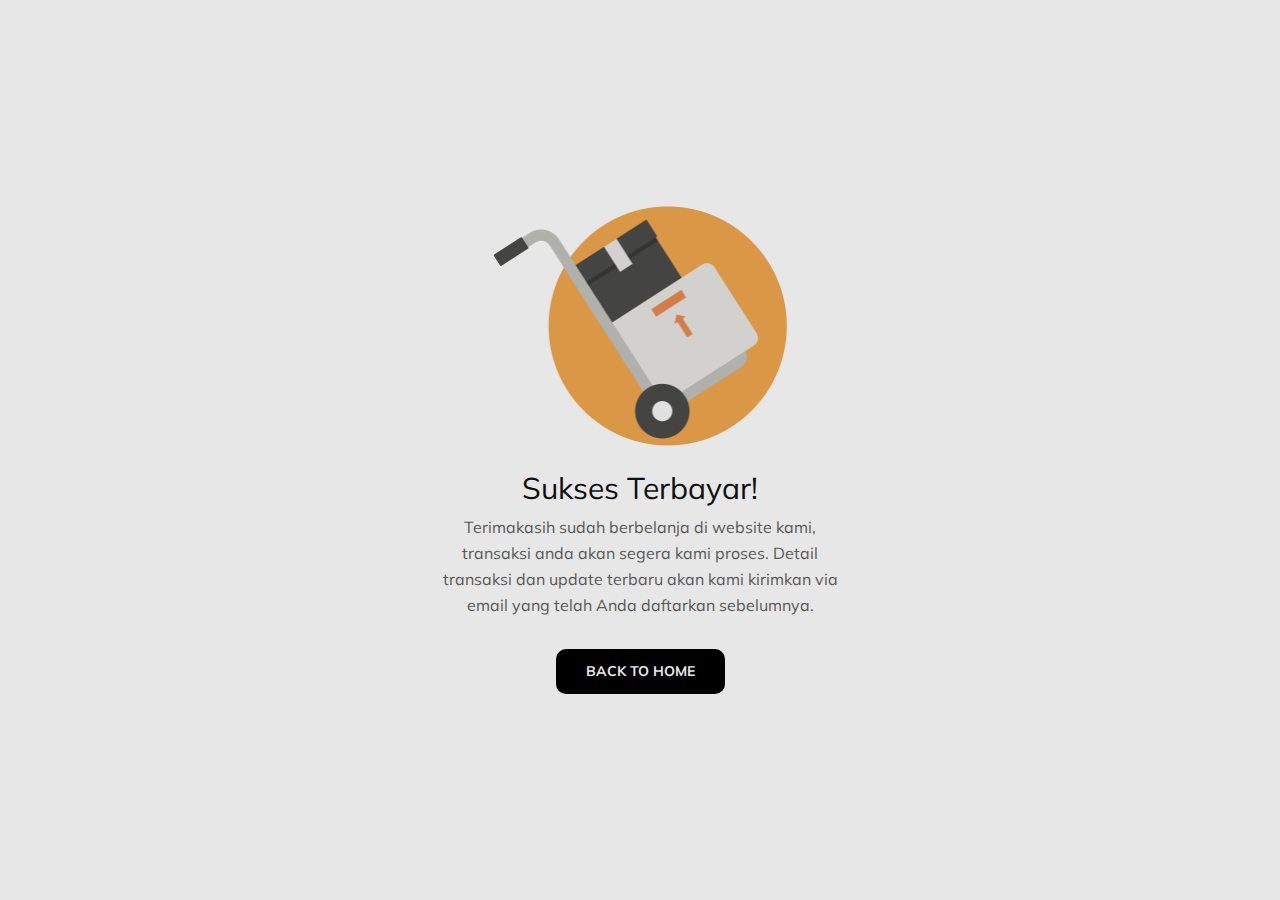
==== success.html @ 557abdfc "first commit" ====
<!DOCTYPE html>
<html lang="zxx">

<head>
    <meta charset="UTF-8" />
    <meta name="description" content="Shayna Template" />
    <meta name="keywords" content="Shayna, unica, creative, html" />
    <meta name="viewport" content="width=device-width, initial-scale=1.0" />
    <meta http-equiv="X-UA-Compatible" content="ie=edge" />
    <title>Shayna | Template</title>

    <!-- Google Font -->
    <link href="https://fonts.googleapis.com/css?family=Muli:300,400,500,600,700,800,900&display=swap" rel="stylesheet" />
    <link href="https://fonts.googleapis.com/icon?family=Material+Icons" rel="stylesheet">

    <!-- Css Styles -->
    <link rel="stylesheet" href="css/bootstrap.min.css" type="text/css" />
    <link rel="stylesheet" href="css/font-awesome.min.css" type="text/css" />
    <link rel="stylesheet" href="css/themify-icons.css" type="text/css" />
    <link rel="stylesheet" href="css/elegant-icons.css" type="text/css" />
    <link rel="stylesheet" href="css/owl.carousel.min.css" type="text/css" />
    <link rel="stylesheet" href="css/nice-select.css" type="text/css" />
    <link rel="stylesheet" href="css/jquery-ui.min.css" type="text/css" />
    <link rel="stylesheet" href="css/slicknav.min.css" type="text/css" />
    <link rel="stylesheet" href="css/style.css" type="text/css" />
</head>

<body>
    <!-- Page Preloder -->
    <div id="preloder">
        <div class="loader"></div>
    </div>

    <div class="d-flex success-checkout align-items-center justify-content-center">
        <div class="col col-lg-4 text-center">
            <img src="img/success-buy.png" alt="" width="294">
            <h3 class="mt-4">
                Sukses Terbayar!
            </h3>
            <p class="mt-2">
                Terimakasih sudah berbelanja di website kami, transaksi anda akan segera kami proses. Detail transaksi dan update terbaru akan kami kirimkan via email yang telah Anda daftarkan sebelumnya.
            </p>
            <a href="index.html" class="primary-btn pd-cart mt-3" style="border-radius: 10px;">Back to Home</a>
        </div>
    </div>

    <!-- Js Plugins -->
    <script src="js/jquery-3.3.1.min.js"></script>
    <script src="js/bootstrap.min.js"></script>
    <script src="js/main.js"></script>
</body>

</html>
---- css/themify-icons.css ----
@font-face {
	font-family: 'themify';
	src:url('../fonts/themify.eot?-fvbane');
	src:url('../fonts/themify.eot?#iefix-fvbane') format('embedded-opentype'),
		url('../fonts/themify.woff?-fvbane') format('woff'),
		url('../fonts/themify.ttf?-fvbane') format('truetype'),
		url('../fonts/themify.svg?-fvbane#themify') format('svg');
	font-weight: normal;
	font-style: normal;
}

[class^="ti-"], [class*=" ti-"] {
	font-family: 'themify';
	speak: none;
	font-style: normal;
	font-weight: normal;
	font-variant: normal;
	text-transform: none;
	line-height: 1;

	/* Better Font Rendering =========== */
	-webkit-font-smoothing: antialiased;
	-moz-osx-font-smoothing: grayscale;
}

.ti-wand:before {
	content: "\e600";
}
.ti-volume:before {
	content: "\e601";
}
.ti-user:before {
	content: "\e602";
}
.ti-unlock:before {
	content: "\e603";
}
.ti-unlink:before {
	content: "\e604";
}
.ti-trash:before {
	content: "\e605";
}
.ti-thought:before {
	content: "\e606";
}
.ti-target:before {
	content: "\e607";
}
.ti-tag:before {
	content: "\e608";
}
.ti-tablet:before {
	content: "\e609";
}
.ti-star:before {
	content: "\e60a";
}
.ti-spray:before {
	content: "\e60b";
}
.ti-signal:before {
	content: "\e60c";
}
.ti-shopping-cart:before {
	content: "\e60d";
}
.ti-shopping-cart-full:before {
	content: "\e60e";
}
.ti-settings:before {
	content: "\e60f";
}
.ti-search:before {
	content: "\e610";
}
.ti-zoom-in:before {
	content: "\e611";
}
.ti-zoom-out:before {
	content: "\e612";
}
.ti-cut:before {
	content: "\e613";
}
.ti-ruler:before {
	content: "\e614";
}
.ti-ruler-pencil:before {
	content: "\e615";
}
.ti-ruler-alt:before {
	content: "\e616";
}
.ti-bookmark:before {
	content: "\e617";
}
.ti-bookmark-alt:before {
	content: "\e618";
}
.ti-reload:before {
	content: "\e619";
}
.ti-plus:before {
	content: "\e61a";
}
.ti-pin:before {
	content: "\e61b";
}
.ti-pencil:before {
	content: "\e61c";
}
.ti-pencil-alt:before {
	content: "\e61d";
}
.ti-paint-roller:before {
	content: "\e61e";
}
.ti-paint-bucket:before {
	content: "\e61f";
}
.ti-na:before {
	content: "\e620";
}
.ti-mobile:before {
	content: "\e621";
}
.ti-minus:before {
	content: "\e622";
}
.ti-medall:before {
	content: "\e623";
}
.ti-medall-alt:before {
	content: "\e624";
}
.ti-marker:before {
	content: "\e625";
}
.ti-marker-alt:before {
	content: "\e626";
}
.ti-arrow-up:before {
	content: "\e627";
}
.ti-arrow-right:before {
	content: "\e628";
}
.ti-arrow-left:before {
	content: "\e629";
}
.ti-arrow-down:before {
	content: "\e62a";
}
.ti-lock:before {
	content: "\e62b";
}
.ti-location-arrow:before {
	content: "\e62c";
}
.ti-link:before {
	content: "\e62d";
}
.ti-layout:before {
	content: "\e62e";
}
.ti-layers:before {
	content: "\e62f";
}
.ti-layers-alt:before {
	content: "\e630";
}
.ti-key:before {
	content: "\e631";
}
.ti-import:before {
	content: "\e632";
}
.ti-image:before {
	content: "\e633";
}
.ti-heart:before {
	content: "\e634";
}
.ti-heart-broken:before {
	content: "\e635";
}
.ti-hand-stop:before {
	content: "\e636";
}
.ti-hand-open:before {
	content: "\e637";
}
.ti-hand-drag:before {
	content: "\e638";
}
.ti-folder:before {
	content: "\e639";
}
.ti-flag:before {
	content: "\e63a";
}
.ti-flag-alt:before {
	content: "\e63b";
}
.ti-flag-alt-2:before {
	content: "\e63c";
}
.ti-eye:before {
	content: "\e63d";
}
.ti-export:before {
	content: "\e63e";
}
.ti-exchange-vertical:before {
	content: "\e63f";
}
.ti-desktop:before {
	content: "\e640";
}
.ti-cup:before {
	content: "\e641";
}
.ti-crown:before {
	content: "\e642";
}
.ti-comments:before {
	content: "\e643";
}
.ti-comment:before {
	content: "\e644";
}
.ti-comment-alt:before {
	content: "\e645";
}
.ti-close:before {
	content: "\e646";
}
.ti-clip:before {
	content: "\e647";
}
.ti-angle-up:before {
	content: "\e648";
}
.ti-angle-right:before {
	content: "\e649";
}
.ti-angle-left:before {
	content: "\e64a";
}
.ti-angle-down:before {
	content: "\e64b";
}
.ti-check:before {
	content: "\e64c";
}
.ti-check-box:before {
	content: "\e64d";
}
.ti-camera:before {
	content: "\e64e";
}
.ti-announcement:before {
	content: "\e64f";
}
.ti-brush:before {
	content: "\e650";
}
.ti-briefcase:before {
	content: "\e651";
}
.ti-bolt:before {
	content: "\e652";
}
.ti-bolt-alt:before {
	content: "\e653";
}
.ti-blackboard:before {
	content: "\e654";
}
.ti-bag:before {
	content: "\e655";
}
.ti-move:before {
	content: "\e656";
}
.ti-arrows-vertical:before {
	content: "\e657";
}
.ti-arrows-horizontal:before {
	content: "\e658";
}
.ti-fullscreen:before {
	content: "\e659";
}
.ti-arrow-top-right:before {
	content: "\e65a";
}
.ti-arrow-top-left:before {
	content: "\e65b";
}
.ti-arrow-circle-up:before {
	content: "\e65c";
}
.ti-arrow-circle-right:before {
	content: "\e65d";
}
.ti-arrow-circle-left:before {
	content: "\e65e";
}
.ti-arrow-circle-down:before {
	content: "\e65f";
}
.ti-angle-double-up:before {
	content: "\e660";
}
.ti-angle-double-right:before {
	content: "\e661";
}
.ti-angle-double-left:before {
	content: "\e662";
}
.ti-angle-double-down:before {
	content: "\e663";
}
.ti-zip:before {
	content: "\e664";
}
.ti-world:before {
	content: "\e665";
}
.ti-wheelchair:before {
	content: "\e666";
}
.ti-view-list:before {
	content: "\e667";
}
.ti-view-list-alt:before {
	content: "\e668";
}
.ti-view-grid:before {
	content: "\e669";
}
.ti-uppercase:before {
	content: "\e66a";
}
.ti-upload:before {
	content: "\e66b";
}
.ti-underline:before {
	content: "\e66c";
}
.ti-truck:before {
	content: "\e66d";
}
.ti-timer:before {
	content: "\e66e";
}
.ti-ticket:before {
	content: "\e66f";
}
.ti-thumb-up:before {
	content: "\e670";
}
.ti-thumb-down:before {
	content: "\e671";
}
.ti-text:before {
	content: "\e672";
}
.ti-stats-up:before {
	content: "\e673";
}
.ti-stats-down:before {
	content: "\e674";
}
.ti-split-v:before {
	content: "\e675";
}
.ti-split-h:before {
	content: "\e676";
}
.ti-smallcap:before {
	content: "\e677";
}
.ti-shine:before {
	content: "\e678";
}
.ti-shift-right:before {
	content: "\e679";
}
.ti-shift-left:before {
	content: "\e67a";
}
.ti-shield:before {
	content: "\e67b";
}
.ti-notepad:before {
	content: "\e67c";
}
.ti-server:before {
	content: "\e67d";
}
.ti-quote-right:before {
	content: "\e67e";
}
.ti-quote-left:before {
	content: "\e67f";
}
.ti-pulse:before {
	content: "\e680";
}
.ti-printer:before {
	content: "\e681";
}
.ti-power-off:before {
	content: "\e682";
}
.ti-plug:before {
	content: "\e683";
}
.ti-pie-chart:before {
	content: "\e684";
}
.ti-paragraph:before {
	content: "\e685";
}
.ti-panel:before {
	content: "\e686";
}
.ti-package:before {
	content: "\e687";
}
.ti-music:before {
	content: "\e688";
}
.ti-music-alt:before {
	content: "\e689";
}
.ti-mouse:before {
	content: "\e68a";
}
.ti-mouse-alt:before {
	content: "\e68b";
}
.ti-money:before {
	content: "\e68c";
}
.ti-microphone:before {
	content: "\e68d";
}
.ti-menu:before {
	content: "\e68e";
}
.ti-menu-alt:before {
	content: "\e68f";
}
.ti-map:before {
	content: "\e690";
}
.ti-map-alt:before {
	content: "\e691";
}
.ti-loop:before {
	content: "\e692";
}
.ti-location-pin:before {
	content: "\e693";
}
.ti-list:before {
	content: "\e694";
}
.ti-light-bulb:before {
	content: "\e695";
}
.ti-Italic:before {
	content: "\e696";
}
.ti-info:before {
	content: "\e697";
}
.ti-infinite:before {
	content: "\e698";
}
.ti-id-badge:before {
	content: "\e699";
}
.ti-hummer:before {
	content: "\e69a";
}
.ti-home:before {
	content: "\e69b";
}
.ti-help:before {
	content: "\e69c";
}
.ti-headphone:before {
	content: "\e69d";
}
.ti-harddrives:before {
	content: "\e69e";
}
.ti-harddrive:before {
	content: "\e69f";
}
.ti-gift:before {
	content: "\e6a0";
}
.ti-game:before {
	content: "\e6a1";
}
.ti-filter:before {
	content: "\e6a2";
}
.ti-files:before {
	content: "\e6a3";
}
.ti-file:before {
	content: "\e6a4";
}
.ti-eraser:before {
	content: "\e6a5";
}
.ti-envelope:before {
	content: "\e6a6";
}
.ti-download:before {
	content: "\e6a7";
}
.ti-direction:before {
	content: "\e6a8";
}
.ti-direction-alt:before {
	content: "\e6a9";
}
.ti-dashboard:before {
	content: "\e6aa";
}
.ti-control-stop:before {
	content: "\e6ab";
}
.ti-control-shuffle:before {
	content: "\e6ac";
}
.ti-control-play:before {
	content: "\e6ad";
}
.ti-control-pause:before {
	content: "\e6ae";
}
.ti-control-forward:before {
	content: "\e6af";
}
.ti-control-backward:before {
	content: "\e6b0";
}
.ti-cloud:before {
	content: "\e6b1";
}
.ti-cloud-up:before {
	content: "\e6b2";
}
.ti-cloud-down:before {
	content: "\e6b3";
}
.ti-clipboard:before {
	content: "\e6b4";
}
.ti-car:before {
	content: "\e6b5";
}
.ti-calendar:before {
	content: "\e6b6";
}
.ti-book:before {
	content: "\e6b7";
}
.ti-bell:before {
	content: "\e6b8";
}
.ti-basketball:before {
	content: "\e6b9";
}
.ti-bar-chart:before {
	content: "\e6ba";
}
.ti-bar-chart-alt:before {
	content: "\e6bb";
}
.ti-back-right:before {
	content: "\e6bc";
}
.ti-back-left:before {
	content: "\e6bd";
}
.ti-arrows-corner:before {
	content: "\e6be";
}
.ti-archive:before {
	content: "\e6bf";
}
.ti-anchor:before {
	content: "\e6c0";
}
.ti-align-right:before {
	content: "\e6c1";
}
.ti-align-left:before {
	content: "\e6c2";
}
.ti-align-justify:before {
	content: "\e6c3";
}
.ti-align-center:before {
	content: "\e6c4";
}
.ti-alert:before {
	content: "\e6c5";
}
.ti-alarm-clock:before {
	content: "\e6c6";
}
.ti-agenda:before {
	content: "\e6c7";
}
.ti-write:before {
	content: "\e6c8";
}
.ti-window:before {
	content: "\e6c9";
}
.ti-widgetized:before {
	content: "\e6ca";
}
.ti-widget:before {
	content: "\e6cb";
}
.ti-widget-alt:before {
	content: "\e6cc";
}
.ti-wallet:before {
	content: "\e6cd";
}
.ti-video-clapper:before {
	content: "\e6ce";
}
.ti-video-camera:before {
	content: "\e6cf";
}
.ti-vector:before {
	content: "\e6d0";
}
.ti-themify-logo:before {
	content: "\e6d1";
}
.ti-themify-favicon:before {
	content: "\e6d2";
}
.ti-themify-favicon-alt:before {
	content: "\e6d3";
}
.ti-support:before {
	content: "\e6d4";
}
.ti-stamp:before {
	content: "\e6d5";
}
.ti-split-v-alt:before {
	content: "\e6d6";
}
.ti-slice:before {
	content: "\e6d7";
}
.ti-shortcode:before {
	content: "\e6d8";
}
.ti-shift-right-alt:before {
	content: "\e6d9";
}
.ti-shift-left-alt:before {
	content: "\e6da";
}
.ti-ruler-alt-2:before {
	content: "\e6db";
}
.ti-receipt:before {
	content: "\e6dc";
}
.ti-pin2:before {
	content: "\e6dd";
}
.ti-pin-alt:before {
	content: "\e6de";
}
.ti-pencil-alt2:before {
	content: "\e6df";
}
.ti-palette:before {
	content: "\e6e0";
}
.ti-more:before {
	content: "\e6e1";
}
.ti-more-alt:before {
	content: "\e6e2";
}
.ti-microphone-alt:before {
	content: "\e6e3";
}
.ti-magnet:before {
	content: "\e6e4";
}
.ti-line-double:before {
	content: "\e6e5";
}
.ti-line-dotted:before {
	content: "\e6e6";
}
.ti-line-dashed:before {
	content: "\e6e7";
}
.ti-layout-width-full:before {
	content: "\e6e8";
}
.ti-layout-width-default:before {
	content: "\e6e9";
}
.ti-layout-width-default-alt:before {
	content: "\e6ea";
}
.ti-layout-tab:before {
	content: "\e6eb";
}
.ti-layout-tab-window:before {
	content: "\e6ec";
}
.ti-layout-tab-v:before {
	content: "\e6ed";
}
.ti-layout-tab-min:before {
	content: "\e6ee";
}
.ti-layout-slider:before {
	content: "\e6ef";
}
.ti-layout-slider-alt:before {
	content: "\e6f0";
}
.ti-layout-sidebar-right:before {
	content: "\e6f1";
}
.ti-layout-sidebar-none:before {
	content: "\e6f2";
}
.ti-layout-sidebar-left:before {
	content: "\e6f3";
}
.ti-layout-placeholder:before {
	content: "\e6f4";
}
.ti-layout-menu:before {
	content: "\e6f5";
}
.ti-layout-menu-v:before {
	content: "\e6f6";
}
.ti-layout-menu-separated:before {
	content: "\e6f7";
}
.ti-layout-menu-full:before {
	content: "\e6f8";
}
.ti-layout-media-right-alt:before {
	content: "\e6f9";
}
.ti-layout-media-right:before {
	content: "\e6fa";
}
.ti-layout-media-overlay:before {
	content: "\e6fb";
}
.ti-layout-media-overlay-alt:before {
	content: "\e6fc";
}
.ti-layout-media-overlay-alt-2:before {
	content: "\e6fd";
}
.ti-layout-media-left-alt:before {
	content: "\e6fe";
}
.ti-layout-media-left:before {
	content: "\e6ff";
}
.ti-layout-media-center-alt:before {
	content: "\e700";
}
.ti-layout-media-center:before {
	content: "\e701";
}
.ti-layout-list-thumb:before {
	content: "\e702";
}
.ti-layout-list-thumb-alt:before {
	content: "\e703";
}
.ti-layout-list-post:before {
	content: "\e704";
}
.ti-layout-list-large-image:before {
	content: "\e705";
}
.ti-layout-line-solid:before {
	content: "\e706";
}
.ti-layout-grid4:before {
	content: "\e707";
}
.ti-layout-grid3:before {
	content: "\e708";
}
.ti-layout-grid2:before {
	content: "\e709";
}
.ti-layout-grid2-thumb:before {
	content: "\e70a";
}
.ti-layout-cta-right:before {
	content: "\e70b";
}
.ti-layout-cta-left:before {
	content: "\e70c";
}
.ti-layout-cta-center:before {
	content: "\e70d";
}
.ti-layout-cta-btn-right:before {
	content: "\e70e";
}
.ti-layout-cta-btn-left:before {
	content: "\e70f";
}
.ti-layout-column4:before {
	content: "\e710";
}
.ti-layout-column3:before {
	content: "\e711";
}
.ti-layout-column2:before {
	content: "\e712";
}
.ti-layout-accordion-separated:before {
	content: "\e713";
}
.ti-layout-accordion-merged:before {
	content: "\e714";
}
.ti-layout-accordion-list:before {
	content: "\e715";
}
.ti-ink-pen:before {
	content: "\e716";
}
.ti-info-alt:before {
	content: "\e717";
}
.ti-help-alt:before {
	content: "\e718";
}
.ti-headphone-alt:before {
	content: "\e719";
}
.ti-hand-point-up:before {
	content: "\e71a";
}
.ti-hand-point-right:before {
	content: "\e71b";
}
.ti-hand-point-left:before {
	content: "\e71c";
}
.ti-hand-point-down:before {
	content: "\e71d";
}
.ti-gallery:before {
	content: "\e71e";
}
.ti-face-smile:before {
	content: "\e71f";
}
.ti-face-sad:before {
	content: "\e720";
}
.ti-credit-card:before {
	content: "\e721";
}
.ti-control-skip-forward:before {
	content: "\e722";
}
.ti-control-skip-backward:before {
	content: "\e723";
}
.ti-control-record:before {
	content: "\e724";
}
.ti-control-eject:before {
	content: "\e725";
}
.ti-comments-smiley:before {
	content: "\e726";
}
.ti-brush-alt:before {
	content: "\e727";
}
.ti-youtube:before {
	content: "\e728";
}
.ti-vimeo:before {
	content: "\e729";
}
.ti-twitter:before {
	content: "\e72a";
}
.ti-time:before {
	content: "\e72b";
}
.ti-tumblr:before {
	content: "\e72c";
}
.ti-skype:before {
	content: "\e72d";
}
.ti-share:before {
	content: "\e72e";
}
.ti-share-alt:before {
	content: "\e72f";
}
.ti-rocket:before {
	content: "\e730";
}
.ti-pinterest:before {
	content: "\e731";
}
.ti-new-window:before {
	content: "\e732";
}
.ti-microsoft:before {
	content: "\e733";
}
.ti-list-ol:before {
	content: "\e734";
}
.ti-linkedin:before {
	content: "\e735";
}
.ti-layout-sidebar-2:before {
	content: "\e736";
}
.ti-layout-grid4-alt:before {
	content: "\e737";
}
.ti-layout-grid3-alt:before {
	content: "\e738";
}
.ti-layout-grid2-alt:before {
	content: "\e739";
}
.ti-layout-column4-alt:before {
	content: "\e73a";
}
.ti-layout-column3-alt:before {
	content: "\e73b";
}
.ti-layout-column2-alt:before {
	content: "\e73c";
}
.ti-instagram:before {
	content: "\e73d";
}
.ti-google:before {
	content: "\e73e";
}
.ti-github:before {
	content: "\e73f";
}
.ti-flickr:before {
	content: "\e740";
}
.ti-facebook:before {
	content: "\e741";
}
.ti-dropbox:before {
	content: "\e742";
}
.ti-dribbble:before {
	content: "\e743";
}
.ti-apple:before {
	content: "\e744";
}
.ti-android:before {
	content: "\e745";
}
.ti-save:before {
	content: "\e746";
}
.ti-save-alt:before {
	content: "\e747";
}
.ti-yahoo:before {
	content: "\e748";
}
.ti-wordpress:before {
	content: "\e749";
}
.ti-vimeo-alt:before {
	content: "\e74a";
}
.ti-twitter-alt:before {
	content: "\e74b";
}
.ti-tumblr-alt:before {
	content: "\e74c";
}
.ti-trello:before {
	content: "\e74d";
}
.ti-stack-overflow:before {
	content: "\e74e";
}
.ti-soundcloud:before {
	content: "\e74f";
}
.ti-sharethis:before {
	content: "\e750";
}
.ti-sharethis-alt:before {
	content: "\e751";
}
.ti-reddit:before {
	content: "\e752";
}
.ti-pinterest-alt:before {
	content: "\e753";
}
.ti-microsoft-alt:before {
	content: "\e754";
}
.ti-linux:before {
	content: "\e755";
}
.ti-jsfiddle:before {
	content: "\e756";
}
.ti-joomla:before {
	content: "\e757";
}
.ti-html5:before {
	content: "\e758";
}
.ti-flickr-alt:before {
	content: "\e759";
}
.ti-email:before {
	content: "\e75a";
}
.ti-drupal:before {
	content: "\e75b";
}
.ti-dropbox-alt:before {
	content: "\e75c";
}
.ti-css3:before {
	content: "\e75d";
}
.ti-rss:before {
	content: "\e75e";
}
.ti-rss-alt:before {
	content: "\e75f";
}
---- css/elegant-icons.css ----
@font-face {
	font-family: 'ElegantIcons';
	src:url('../fonts/ElegantIcons.eot');
	src:url('../fonts/ElegantIcons.eot?#iefix') format('embedded-opentype'),
		url('../fonts/ElegantIcons.woff') format('woff'),
		url('../fonts/ElegantIcons.ttf') format('truetype'),
		url('../fonts/ElegantIcons.svg#ElegantIcons') format('svg');
	font-weight: normal;
	font-style: normal;
}

/* Use the following CSS code if you want to use data attributes for inserting your icons */
[data-icon]:before {
	font-family: 'ElegantIcons';
	content: attr(data-icon);
	speak: none;
	font-weight: normal;
	font-variant: normal;
	text-transform: none;
	line-height: 1;
	-webkit-font-smoothing: antialiased;
	-moz-osx-font-smoothing: grayscale;
}

/* Use the following CSS code if you want to have a class per icon */
/*
Instead of a list of all class selectors,
you can use the generic selector below, but it's slower:
[class*="your-class-prefix"] {
*/
.arrow_up, .arrow_down, .arrow_left, .arrow_right, .arrow_left-up, .arrow_right-up, .arrow_right-down, .arrow_left-down, .arrow-up-down, .arrow_up-down_alt, .arrow_left-right_alt, .arrow_left-right, .arrow_expand_alt2, .arrow_expand_alt, .arrow_condense, .arrow_expand, .arrow_move, .arrow_carrot-up, .arrow_carrot-down, .arrow_carrot-left, .arrow_carrot-right, .arrow_carrot-2up, .arrow_carrot-2down, .arrow_carrot-2left, .arrow_carrot-2right, .arrow_carrot-up_alt2, .arrow_carrot-down_alt2, .arrow_carrot-left_alt2, .arrow_carrot-right_alt2, .arrow_carrot-2up_alt2, .arrow_carrot-2down_alt2, .arrow_carrot-2left_alt2, .arrow_carrot-2right_alt2, .arrow_triangle-up, .arrow_triangle-down, .arrow_triangle-left, .arrow_triangle-right, .arrow_triangle-up_alt2, .arrow_triangle-down_alt2, .arrow_triangle-left_alt2, .arrow_triangle-right_alt2, .arrow_back, .icon_minus-06, .icon_plus, .icon_close, .icon_check, .icon_minus_alt2, .icon_plus_alt2, .icon_close_alt2, .icon_check_alt2, .icon_zoom-out_alt, .icon_zoom-in_alt, .icon_search, .icon_box-empty, .icon_box-selected, .icon_minus-box, .icon_plus-box, .icon_box-checked, .icon_circle-empty, .icon_circle-slelected, .icon_stop_alt2, .icon_stop, .icon_pause_alt2, .icon_pause, .icon_menu, .icon_menu-square_alt2, .icon_menu-circle_alt2, .icon_ul, .icon_ol, .icon_adjust-horiz, .icon_adjust-vert, .icon_document_alt, .icon_documents_alt, .icon_pencil, .icon_pencil-edit_alt, .icon_pencil-edit, .icon_folder-alt, .icon_folder-open_alt, .icon_folder-add_alt, .icon_info_alt, .icon_error-oct_alt, .icon_error-circle_alt, .icon_error-triangle_alt, .icon_question_alt2, .icon_question, .icon_comment_alt, .icon_chat_alt, .icon_vol-mute_alt, .icon_volume-low_alt, .icon_volume-high_alt, .icon_quotations, .icon_quotations_alt2, .icon_clock_alt, .icon_lock_alt, .icon_lock-open_alt, .icon_key_alt, .icon_cloud_alt, .icon_cloud-upload_alt, .icon_cloud-download_alt, .icon_image, .icon_images, .icon_lightbulb_alt, .icon_gift_alt, .icon_house_alt, .icon_genius, .icon_mobile, .icon_tablet, .icon_laptop, .icon_desktop, .icon_camera_alt, .icon_mail_alt, .icon_cone_alt, .icon_ribbon_alt, .icon_bag_alt, .icon_creditcard, .icon_cart_alt, .icon_paperclip, .icon_tag_alt, .icon_tags_alt, .icon_trash_alt, .icon_cursor_alt, .icon_mic_alt, .icon_compass_alt, .icon_pin_alt, .icon_pushpin_alt, .icon_map_alt, .icon_drawer_alt, .icon_toolbox_alt, .icon_book_alt, .icon_calendar, .icon_film, .icon_table, .icon_contacts_alt, .icon_headphones, .icon_lifesaver, .icon_piechart, .icon_refresh, .icon_link_alt, .icon_link, .icon_loading, .icon_blocked, .icon_archive_alt, .icon_heart_alt, .icon_star_alt, .icon_star-half_alt, .icon_star, .icon_star-half, .icon_tools, .icon_tool, .icon_cog, .icon_cogs, .arrow_up_alt, .arrow_down_alt, .arrow_left_alt, .arrow_right_alt, .arrow_left-up_alt, .arrow_right-up_alt, .arrow_right-down_alt, .arrow_left-down_alt, .arrow_condense_alt, .arrow_expand_alt3, .arrow_carrot_up_alt, .arrow_carrot-down_alt, .arrow_carrot-left_alt, .arrow_carrot-right_alt, .arrow_carrot-2up_alt, .arrow_carrot-2dwnn_alt, .arrow_carrot-2left_alt, .arrow_carrot-2right_alt, .arrow_triangle-up_alt, .arrow_triangle-down_alt, .arrow_triangle-left_alt, .arrow_triangle-right_alt, .icon_minus_alt, .icon_plus_alt, .icon_close_alt, .icon_check_alt, .icon_zoom-out, .icon_zoom-in, .icon_stop_alt, .icon_menu-square_alt, .icon_menu-circle_alt, .icon_document, .icon_documents, .icon_pencil_alt, .icon_folder, .icon_folder-open, .icon_folder-add, .icon_folder_upload, .icon_folder_download, .icon_info, .icon_error-circle, .icon_error-oct, .icon_error-triangle, .icon_question_alt, .icon_comment, .icon_chat, .icon_vol-mute, .icon_volume-low, .icon_volume-high, .icon_quotations_alt, .icon_clock, .icon_lock, .icon_lock-open, .icon_key, .icon_cloud, .icon_cloud-upload, .icon_cloud-download, .icon_lightbulb, .icon_gift, .icon_house, .icon_camera, .icon_mail, .icon_cone, .icon_ribbon, .icon_bag, .icon_cart, .icon_tag, .icon_tags, .icon_trash, .icon_cursor, .icon_mic, .icon_compass, .icon_pin, .icon_pushpin, .icon_map, .icon_drawer, .icon_toolbox, .icon_book, .icon_contacts, .icon_archive, .icon_heart, .icon_profile, .icon_group, .icon_grid-2x2, .icon_grid-3x3, .icon_music, .icon_pause_alt, .icon_phone, .icon_upload, .icon_download, .social_facebook, .social_twitter, .social_pinterest, .social_googleplus, .social_tumblr, .social_tumbleupon, .social_wordpress, .social_instagram, .social_dribbble, .social_vimeo, .social_linkedin, .social_rss, .social_deviantart, .social_share, .social_myspace, .social_skype, .social_youtube, .social_picassa, .social_googledrive, .social_flickr, .social_blogger, .social_spotify, .social_delicious, .social_facebook_circle, .social_twitter_circle, .social_pinterest_circle, .social_googleplus_circle, .social_tumblr_circle, .social_stumbleupon_circle, .social_wordpress_circle, .social_instagram_circle, .social_dribbble_circle, .social_vimeo_circle, .social_linkedin_circle, .social_rss_circle, .social_deviantart_circle, .social_share_circle, .social_myspace_circle, .social_skype_circle, .social_youtube_circle, .social_picassa_circle, .social_googledrive_alt2, .social_flickr_circle, .social_blogger_circle, .social_spotify_circle, .social_delicious_circle, .social_facebook_square, .social_twitter_square, .social_pinterest_square, .social_googleplus_square, .social_tumblr_square, .social_stumbleupon_square, .social_wordpress_square, .social_instagram_square, .social_dribbble_square, .social_vimeo_square, .social_linkedin_square, .social_rss_square, .social_deviantart_square, .social_share_square, .social_myspace_square, .social_skype_square, .social_youtube_square, .social_picassa_square, .social_googledrive_square, .social_flickr_square, .social_blogger_square, .social_spotify_square, .social_delicious_square, .icon_printer, .icon_calulator, .icon_building, .icon_floppy, .icon_drive, .icon_search-2, .icon_id, .icon_id-2, .icon_puzzle, .icon_like, .icon_dislike, .icon_mug, .icon_currency, .icon_wallet, .icon_pens, .icon_easel, .icon_flowchart, .icon_datareport, .icon_briefcase, .icon_shield, .icon_percent, .icon_globe, .icon_globe-2, .icon_target, .icon_hourglass, .icon_balance, .icon_rook, .icon_printer-alt, .icon_calculator_alt, .icon_building_alt, .icon_floppy_alt, .icon_drive_alt, .icon_search_alt, .icon_id_alt, .icon_id-2_alt, .icon_puzzle_alt, .icon_like_alt, .icon_dislike_alt, .icon_mug_alt, .icon_currency_alt, .icon_wallet_alt, .icon_pens_alt, .icon_easel_alt, .icon_flowchart_alt, .icon_datareport_alt, .icon_briefcase_alt, .icon_shield_alt, .icon_percent_alt, .icon_globe_alt, .icon_clipboard {
	font-family: 'ElegantIcons';
	speak: none;
	font-style: normal;
	font-weight: normal;
	font-variant: normal;
	text-transform: none;
	line-height: 1;
	-webkit-font-smoothing: antialiased;
}
.arrow_up:before {
	content: "\21";
}
.arrow_down:before {
	content: "\22";
}
.arrow_left:before {
	content: "\23";
}
.arrow_right:before {
	content: "\24";
}
.arrow_left-up:before {
	content: "\25";
}
.arrow_right-up:before {
	content: "\26";
}
.arrow_right-down:before {
	content: "\27";
}
.arrow_left-down:before {
	content: "\28";
}
.arrow-up-down:before {
	content: "\29";
}
.arrow_up-down_alt:before {
	content: "\2a";
}
.arrow_left-right_alt:before {
	content: "\2b";
}
.arrow_left-right:before {
	content: "\2c";
}
.arrow_expand_alt2:before {
	content: "\2d";
}
.arrow_expand_alt:before {
	content: "\2e";
}
.arrow_condense:before {
	content: "\2f";
}
.arrow_expand:before {
	content: "\30";
}
.arrow_move:before {
	content: "\31";
}
.arrow_carrot-up:before {
	content: "\32";
}
.arrow_carrot-down:before {
	content: "\33";
}
.arrow_carrot-left:before {
	content: "\34";
}
.arrow_carrot-right:before {
	content: "\35";
}
.arrow_carrot-2up:before {
	content: "\36";
}
.arrow_carrot-2down:before {
	content: "\37";
}
.arrow_carrot-2left:before {
	content: "\38";
}
.arrow_carrot-2right:before {
	content: "\39";
}
.arrow_carrot-up_alt2:before {
	content: "\3a";
}
.arrow_carrot-down_alt2:before {
	content: "\3b";
}
.arrow_carrot-left_alt2:before {
	content: "\3c";
}
.arrow_carrot-right_alt2:before {
	content: "\3d";
}
.arrow_carrot-2up_alt2:before {
	content: "\3e";
}
.arrow_carrot-2down_alt2:before {
	content: "\3f";
}
.arrow_carrot-2left_alt2:before {
	content: "\40";
}
.arrow_carrot-2right_alt2:before {
	content: "\41";
}
.arrow_triangle-up:before {
	content: "\42";
}
.arrow_triangle-down:before {
	content: "\43";
}
.arrow_triangle-left:before {
	content: "\44";
}
.arrow_triangle-right:before {
	content: "\45";
}
.arrow_triangle-up_alt2:before {
	content: "\46";
}
.arrow_triangle-down_alt2:before {
	content: "\47";
}
.arrow_triangle-left_alt2:before {
	content: "\48";
}
.arrow_triangle-right_alt2:before {
	content: "\49";
}
.arrow_back:before {
	content: "\4a";
}
.icon_minus-06:before {
	content: "\4b";
}
.icon_plus:before {
	content: "\4c";
}
.icon_close:before {
	content: "\4d";
}
.icon_check:before {
	content: "\4e";
}
.icon_minus_alt2:before {
	content: "\4f";
}
.icon_plus_alt2:before {
	content: "\50";
}
.icon_close_alt2:before {
	content: "\51";
}
.icon_check_alt2:before {
	content: "\52";
}
.icon_zoom-out_alt:before {
	content: "\53";
}
.icon_zoom-in_alt:before {
	content: "\54";
}
.icon_search:before {
	content: "\55";
}
.icon_box-empty:before {
	content: "\56";
}
.icon_box-selected:before {
	content: "\57";
}
.icon_minus-box:before {
	content: "\58";
}
.icon_plus-box:before {
	content: "\59";
}
.icon_box-checked:before {
	content: "\5a";
}
.icon_circle-empty:before {
	content: "\5b";
}
.icon_circle-slelected:before {
	content: "\5c";
}
.icon_stop_alt2:before {
	content: "\5d";
}
.icon_stop:before {
	content: "\5e";
}
.icon_pause_alt2:before {
	content: "\5f";
}
.icon_pause:before {
	content: "\60";
}
.icon_menu:before {
	content: "\61";
}
.icon_menu-square_alt2:before {
	content: "\62";
}
.icon_menu-circle_alt2:before {
	content: "\63";
}
.icon_ul:before {
	content: "\64";
}
.icon_ol:before {
	content: "\65";
}
.icon_adjust-horiz:before {
	content: "\66";
}
.icon_adjust-vert:before {
	content: "\67";
}
.icon_document_alt:before {
	content: "\68";
}
.icon_documents_alt:before {
	content: "\69";
}
.icon_pencil:before {
	content: "\6a";
}
.icon_pencil-edit_alt:before {
	content: "\6b";
}
.icon_pencil-edit:before {
	content: "\6c";
}
.icon_folder-alt:before {
	content: "\6d";
}
.icon_folder-open_alt:before {
	content: "\6e";
}
.icon_folder-add_alt:before {
	content: "\6f";
}
.icon_info_alt:before {
	content: "\70";
}
.icon_error-oct_alt:before {
	content: "\71";
}
.icon_error-circle_alt:before {
	content: "\72";
}
.icon_error-triangle_alt:before {
	content: "\73";
}
.icon_question_alt2:before {
	content: "\74";
}
.icon_question:before {
	content: "\75";
}
.icon_comment_alt:before {
	content: "\76";
}
.icon_chat_alt:before {
	content: "\77";
}
.icon_vol-mute_alt:before {
	content: "\78";
}
.icon_volume-low_alt:before {
	content: "\79";
}
.icon_volume-high_alt:before {
	content: "\7a";
}
.icon_quotations:before {
	content: "\7b";
}
.icon_quotations_alt2:before {
	content: "\7c";
}
.icon_clock_alt:before {
	content: "\7d";
}
.icon_lock_alt:before {
	content: "\7e";
}
.icon_lock-open_alt:before {
	content: "\e000";
}
.icon_key_alt:before {
	content: "\e001";
}
.icon_cloud_alt:before {
	content: "\e002";
}
.icon_cloud-upload_alt:before {
	content: "\e003";
}
.icon_cloud-download_alt:before {
	content: "\e004";
}
.icon_image:before {
	content: "\e005";
}
.icon_images:before {
	content: "\e006";
}
.icon_lightbulb_alt:before {
	content: "\e007";
}
.icon_gift_alt:before {
	content: "\e008";
}
.icon_house_alt:before {
	content: "\e009";
}
.icon_genius:before {
	content: "\e00a";
}
.icon_mobile:before {
	content: "\e00b";
}
.icon_tablet:before {
	content: "\e00c";
}
.icon_laptop:before {
	content: "\e00d";
}
.icon_desktop:before {
	content: "\e00e";
}
.icon_camera_alt:before {
	content: "\e00f";
}
.icon_mail_alt:before {
	content: "\e010";
}
.icon_cone_alt:before {
	content: "\e011";
}
.icon_ribbon_alt:before {
	content: "\e012";
}
.icon_bag_alt:before {
	content: "\e013";
}
.icon_creditcard:before {
	content: "\e014";
}
.icon_cart_alt:before {
	content: "\e015";
}
.icon_paperclip:before {
	content: "\e016";
}
.icon_tag_alt:before {
	content: "\e017";
}
.icon_tags_alt:before {
	content: "\e018";
}
.icon_trash_alt:before {
	content: "\e019";
}
.icon_cursor_alt:before {
	content: "\e01a";
}
.icon_mic_alt:before {
	content: "\e01b";
}
.icon_compass_alt:before {
	content: "\e01c";
}
.icon_pin_alt:before {
	content: "\e01d";
}
.icon_pushpin_alt:before {
	content: "\e01e";
}
.icon_map_alt:before {
	content: "\e01f";
}
.icon_drawer_alt:before {
	content: "\e020";
}
.icon_toolbox_alt:before {
	content: "\e021";
}
.icon_book_alt:before {
	content: "\e022";
}
.icon_calendar:before {
	content: "\e023";
}
.icon_film:before {
	content: "\e024";
}
.icon_table:before {
	content: "\e025";
}
.icon_contacts_alt:before {
	content: "\e026";
}
.icon_headphones:before {
	content: "\e027";
}
.icon_lifesaver:before {
	content: "\e028";
}
.icon_piechart:before {
	content: "\e029";
}
.icon_refresh:before {
	content: "\e02a";
}
.icon_link_alt:before {
	content: "\e02b";
}
.icon_link:before {
	content: "\e02c";
}
.icon_loading:before {
	content: "\e02d";
}
.icon_blocked:before {
	content: "\e02e";
}
.icon_archive_alt:before {
	content: "\e02f";
}
.icon_heart_alt:before {
	content: "\e030";
}
.icon_star_alt:before {
	content: "\e031";
}
.icon_star-half_alt:before {
	content: "\e032";
}
.icon_star:before {
	content: "\e033";
}
.icon_star-half:before {
	content: "\e034";
}
.icon_tools:before {
	content: "\e035";
}
.icon_tool:before {
	content: "\e036";
}
.icon_cog:before {
	content: "\e037";
}
.icon_cogs:before {
	content: "\e038";
}
.arrow_up_alt:before {
	content: "\e039";
}
.arrow_down_alt:before {
	content: "\e03a";
}
.arrow_left_alt:before {
	content: "\e03b";
}
.arrow_right_alt:before {
	content: "\e03c";
}
.arrow_left-up_alt:before {
	content: "\e03d";
}
.arrow_right-up_alt:before {
	content: "\e03e";
}
.arrow_right-down_alt:before {
	content: "\e03f";
}
.arrow_left-down_alt:before {
	content: "\e040";
}
.arrow_condense_alt:before {
	content: "\e041";
}
.arrow_expand_alt3:before {
	content: "\e042";
}
.arrow_carrot_up_alt:before {
	content: "\e043";
}
.arrow_carrot-down_alt:before {
	content: "\e044";
}
.arrow_carrot-left_alt:before {
	content: "\e045";
}
.arrow_carrot-right_alt:before {
	content: "\e046";
}
.arrow_carrot-2up_alt:before {
	content: "\e047";
}
.arrow_carrot-2dwnn_alt:before {
	content: "\e048";
}
.arrow_carrot-2left_alt:before {
	content: "\e049";
}
.arrow_carrot-2right_alt:before {
	content: "\e04a";
}
.arrow_triangle-up_alt:before {
	content: "\e04b";
}
.arrow_triangle-down_alt:before {
	content: "\e04c";
}
.arrow_triangle-left_alt:before {
	content: "\e04d";
}
.arrow_triangle-right_alt:before {
	content: "\e04e";
}
.icon_minus_alt:before {
	content: "\e04f";
}
.icon_plus_alt:before {
	content: "\e050";
}
.icon_close_alt:before {
	content: "\e051";
}
.icon_check_alt:before {
	content: "\e052";
}
.icon_zoom-out:before {
	content: "\e053";
}
.icon_zoom-in:before {
	content: "\e054";
}
.icon_stop_alt:before {
	content: "\e055";
}
.icon_menu-square_alt:before {
	content: "\e056";
}
.icon_menu-circle_alt:before {
	content: "\e057";
}
.icon_document:before {
	content: "\e058";
}
.icon_documents:before {
	content: "\e059";
}
.icon_pencil_alt:before {
	content: "\e05a";
}
.icon_folder:before {
	content: "\e05b";
}
.icon_folder-open:before {
	content: "\e05c";
}
.icon_folder-add:before {
	content: "\e05d";
}
.icon_folder_upload:before {
	content: "\e05e";
}
.icon_folder_download:before {
	content: "\e05f";
}
.icon_info:before {
	content: "\e060";
}
.icon_error-circle:before {
	content: "\e061";
}
.icon_error-oct:before {
	content: "\e062";
}
.icon_error-triangle:before {
	content: "\e063";
}
.icon_question_alt:before {
	content: "\e064";
}
.icon_comment:before {
	content: "\e065";
}
.icon_chat:before {
	content: "\e066";
}
.icon_vol-mute:before {
	content: "\e067";
}
.icon_volume-low:before {
	content: "\e068";
}
.icon_volume-high:before {
	content: "\e069";
}
.icon_quotations_alt:before {
	content: "\e06a";
}
.icon_clock:before {
	content: "\e06b";
}
.icon_lock:before {
	content: "\e06c";
}
.icon_lock-open:before {
	content: "\e06d";
}
.icon_key:before {
	content: "\e06e";
}
.icon_cloud:before {
	content: "\e06f";
}
.icon_cloud-upload:before {
	content: "\e070";
}
.icon_cloud-download:before {
	content: "\e071";
}
.icon_lightbulb:before {
	content: "\e072";
}
.icon_gift:before {
	content: "\e073";
}
.icon_house:before {
	content: "\e074";
}
.icon_camera:before {
	content: "\e075";
}
.icon_mail:before {
	content: "\e076";
}
.icon_cone:before {
	content: "\e077";
}
.icon_ribbon:before {
	content: "\e078";
}
.icon_bag:before {
	content: "\e079";
}
.icon_cart:before {
	content: "\e07a";
}
.icon_tag:before {
	content: "\e07b";
}
.icon_tags:before {
	content: "\e07c";
}
.icon_trash:before {
	content: "\e07d";
}
.icon_cursor:before {
	content: "\e07e";
}
.icon_mic:before {
	content: "\e07f";
}
.icon_compass:before {
	content: "\e080";
}
.icon_pin:before {
	content: "\e081";
}
.icon_pushpin:before {
	content: "\e082";
}
.icon_map:before {
	content: "\e083";
}
.icon_drawer:before {
	content: "\e084";
}
.icon_toolbox:before {
	content: "\e085";
}
.icon_book:before {
	content: "\e086";
}
.icon_contacts:before {
	content: "\e087";
}
.icon_archive:before {
	content: "\e088";
}
.icon_heart:before {
	content: "\e089";
}
.icon_profile:before {
	content: "\e08a";
}
.icon_group:before {
	content: "\e08b";
}
.icon_grid-2x2:before {
	content: "\e08c";
}
.icon_grid-3x3:before {
	content: "\e08d";
}
.icon_music:before {
	content: "\e08e";
}
.icon_pause_alt:before {
	content: "\e08f";
}
.icon_phone:before {
	content: "\e090";
}
.icon_upload:before {
	content: "\e091";
}
.icon_download:before {
	content: "\e092";
}
.social_facebook:before {
	content: "\e093";
}
.social_twitter:before {
	content: "\e094";
}
.social_pinterest:before {
	content: "\e095";
}
.social_googleplus:before {
	content: "\e096";
}
.social_tumblr:before {
	content: "\e097";
}
.social_tumbleupon:before {
	content: "\e098";
}
.social_wordpress:before {
	content: "\e099";
}
.social_instagram:before {
	content: "\e09a";
}
.social_dribbble:before {
	content: "\e09b";
}
.social_vimeo:before {
	content: "\e09c";
}
.social_linkedin:before {
	content: "\e09d";
}
.social_rss:before {
	content: "\e09e";
}
.social_deviantart:before {
	content: "\e09f";
}
.social_share:before {
	content: "\e0a0";
}
.social_myspace:before {
	content: "\e0a1";
}
.social_skype:before {
	content: "\e0a2";
}
.social_youtube:before {
	content: "\e0a3";
}
.social_picassa:before {
	content: "\e0a4";
}
.social_googledrive:before {
	content: "\e0a5";
}
.social_flickr:before {
	content: "\e0a6";
}
.social_blogger:before {
	content: "\e0a7";
}
.social_spotify:before {
	content: "\e0a8";
}
.social_delicious:before {
	content: "\e0a9";
}
.social_facebook_circle:before {
	content: "\e0aa";
}
.social_twitter_circle:before {
	content: "\e0ab";
}
.social_pinterest_circle:before {
	content: "\e0ac";
}
.social_googleplus_circle:before {
	content: "\e0ad";
}
.social_tumblr_circle:before {
	content: "\e0ae";
}
.social_stumbleupon_circle:before {
	content: "\e0af";
}
.social_wordpress_circle:before {
	content: "\e0b0";
}
.social_instagram_circle:before {
	content: "\e0b1";
}
.social_dribbble_circle:before {
	content: "\e0b2";
}
.social_vimeo_circle:before {
	content: "\e0b3";
}
.social_linkedin_circle:before {
	content: "\e0b4";
}
.social_rss_circle:before {
	content: "\e0b5";
}
.social_deviantart_circle:before {
	content: "\e0b6";
}
.social_share_circle:before {
	content: "\e0b7";
}
.social_myspace_circle:before {
	content: "\e0b8";
}
.social_skype_circle:before {
	content: "\e0b9";
}
.social_youtube_circle:before {
	content: "\e0ba";
}
.social_picassa_circle:before {
	content: "\e0bb";
}
.social_googledrive_alt2:before {
	content: "\e0bc";
}
.social_flickr_circle:before {
	content: "\e0bd";
}
.social_blogger_circle:before {
	content: "\e0be";
}
.social_spotify_circle:before {
	content: "\e0bf";
}
.social_delicious_circle:before {
	content: "\e0c0";
}
.social_facebook_square:before {
	content: "\e0c1";
}
.social_twitter_square:before {
	content: "\e0c2";
}
.social_pinterest_square:before {
	content: "\e0c3";
}
.social_googleplus_square:before {
	content: "\e0c4";
}
.social_tumblr_square:before {
	content: "\e0c5";
}
.social_stumbleupon_square:before {
	content: "\e0c6";
}
.social_wordpress_square:before {
	content: "\e0c7";
}
.social_instagram_square:before {
	content: "\e0c8";
}
.social_dribbble_square:before {
	content: "\e0c9";
}
.social_vimeo_square:before {
	content: "\e0ca";
}
.social_linkedin_square:before {
	content: "\e0cb";
}
.social_rss_square:before {
	content: "\e0cc";
}
.social_deviantart_square:before {
	content: "\e0cd";
}
.social_share_square:before {
	content: "\e0ce";
}
.social_myspace_square:before {
	content: "\e0cf";
}
.social_skype_square:before {
	content: "\e0d0";
}
.social_youtube_square:before {
	content: "\e0d1";
}
.social_picassa_square:before {
	content: "\e0d2";
}
.social_googledrive_square:before {
	content: "\e0d3";
}
.social_flickr_square:before {
	content: "\e0d4";
}
.social_blogger_square:before {
	content: "\e0d5";
}
.social_spotify_square:before {
	content: "\e0d6";
}
.social_delicious_square:before {
	content: "\e0d7";
}
.icon_printer:before {
	content: "\e103";
}
.icon_calulator:before {
	content: "\e0ee";
}
.icon_building:before {
	content: "\e0ef";
}
.icon_floppy:before {
	content: "\e0e8";
}
.icon_drive:before {
	content: "\e0ea";
}
.icon_search-2:before {
	content: "\e101";
}
.icon_id:before {
	content: "\e107";
}
.icon_id-2:before {
	content: "\e108";
}
.icon_puzzle:before {
	content: "\e102";
}
.icon_like:before {
	content: "\e106";
}
.icon_dislike:before {
	content: "\e0eb";
}
.icon_mug:before {
	content: "\e105";
}
.icon_currency:before {
	content: "\e0ed";
}
.icon_wallet:before {
	content: "\e100";
}
.icon_pens:before {
	content: "\e104";
}
.icon_easel:before {
	content: "\e0e9";
}
.icon_flowchart:before {
	content: "\e109";
}
.icon_datareport:before {
	content: "\e0ec";
}
.icon_briefcase:before {
	content: "\e0fe";
}
.icon_shield:before {
	content: "\e0f6";
}
.icon_percent:before {
	content: "\e0fb";
}
.icon_globe:before {
	content: "\e0e2";
}
.icon_globe-2:before {
	content: "\e0e3";
}
.icon_target:before {
	content: "\e0f5";
}
.icon_hourglass:before {
	content: "\e0e1";
}
.icon_balance:before {
	content: "\e0ff";
}
.icon_rook:before {
	content: "\e0f8";
}
.icon_printer-alt:before {
	content: "\e0fa";
}
.icon_calculator_alt:before {
	content: "\e0e7";
}
.icon_building_alt:before {
	content: "\e0fd";
}
.icon_floppy_alt:before {
	content: "\e0e4";
}
.icon_drive_alt:before {
	content: "\e0e5";
}
.icon_search_alt:before {
	content: "\e0f7";
}
.icon_id_alt:before {
	content: "\e0e0";
}
.icon_id-2_alt:before {
	content: "\e0fc";
}
.icon_puzzle_alt:before {
	content: "\e0f9";
}
.icon_like_alt:before {
	content: "\e0dd";
}
.icon_dislike_alt:before {
	content: "\e0f1";
}
.icon_mug_alt:before {
	content: "\e0dc";
}
.icon_currency_alt:before {
	content: "\e0f3";
}
.icon_wallet_alt:before {
	content: "\e0d8";
}
.icon_pens_alt:before {
	content: "\e0db";
}
.icon_easel_alt:before {
	content: "\e0f0";
}
.icon_flowchart_alt:before {
	content: "\e0df";
}
.icon_datareport_alt:before {
	content: "\e0f2";
}
.icon_briefcase_alt:before {
	content: "\e0f4";
}
.icon_shield_alt:before {
	content: "\e0d9";
}
.icon_percent_alt:before {
	content: "\e0da";
}
.icon_globe_alt:before {
	content: "\e0de";
}
.icon_clipboard:before {
	content: "\e0e6";
}


	.glyph {
		float: left;
		text-align: center;
		padding: .75em;
		margin: .4em 1.5em .75em 0;
		width: 6em;
text-shadow: none;
	}
        .glyph_big {
        font-size: 128px;
        color: #59c5dc;
        float: left;
        margin-right: 20px;
        }

        .glyph div { padding-bottom: 10px;}

	.glyph input {
		font-family: consolas, monospace;
		font-size: 12px;
		width: 100%;
		text-align: center;
		border: 0;
		box-shadow: 0 0 0 1px #ccc;
		padding: .2em;
                -moz-border-radius: 5px;
                -webkit-border-radius: 5px;
	}
	.centered {
		margin-left: auto;
		margin-right: auto;
	}
	.glyph .fs1 {
		font-size: 2em;
	}
---- css/nice-select.css ----
.nice-select {
  -webkit-tap-highlight-color: transparent;
  background-color: #fff;
  border-radius: 5px;
  border: solid 1px #e8e8e8;
  box-sizing: border-box;
  clear: both;
  cursor: pointer;
  display: block;
  float: left;
  font-family: inherit;
  font-size: 14px;
  font-weight: normal;
  height: 42px;
  line-height: 40px;
  outline: none;
  padding-left: 18px;
  padding-right: 30px;
  position: relative;
  text-align: left !important;
  -webkit-transition: all 0.2s ease-in-out;
  transition: all 0.2s ease-in-out;
  -webkit-user-select: none;
     -moz-user-select: none;
      -ms-user-select: none;
          user-select: none;
  white-space: nowrap;
  width: auto; }
  .nice-select:hover {
    border-color: #dbdbdb; }
  .nice-select:active, .nice-select.open, .nice-select:focus {
    border-color: #999; }
  .nice-select:after {
    border-bottom: 2px solid #999;
    border-right: 2px solid #999;
    content: '';
    display: block;
    height: 5px;
    margin-top: -4px;
    pointer-events: none;
    position: absolute;
    right: 12px;
    top: 50%;
    -webkit-transform-origin: 66% 66%;
        -ms-transform-origin: 66% 66%;
            transform-origin: 66% 66%;
    -webkit-transform: rotate(45deg);
        -ms-transform: rotate(45deg);
            transform: rotate(45deg);
    -webkit-transition: all 0.15s ease-in-out;
    transition: all 0.15s ease-in-out;
    width: 5px; }
  .nice-select.open:after {
    -webkit-transform: rotate(-135deg);
        -ms-transform: rotate(-135deg);
            transform: rotate(-135deg); }
  .nice-select.open .list {
    opacity: 1;
    pointer-events: auto;
    -webkit-transform: scale(1) translateY(0);
        -ms-transform: scale(1) translateY(0);
            transform: scale(1) translateY(0); }
  .nice-select.disabled {
    border-color: #ededed;
    color: #999;
    pointer-events: none; }
    .nice-select.disabled:after {
      border-color: #cccccc; }
  .nice-select.wide {
    width: 100%; }
    .nice-select.wide .list {
      left: 0 !important;
      right: 0 !important; }
  .nice-select.right {
    float: right; }
    .nice-select.right .list {
      left: auto;
      right: 0; }
  .nice-select.small {
    font-size: 12px;
    height: 36px;
    line-height: 34px; }
    .nice-select.small:after {
      height: 4px;
      width: 4px; }
    .nice-select.small .option {
      line-height: 34px;
      min-height: 34px; }
  .nice-select .list {
    background-color: #fff;
    border-radius: 5px;
    box-shadow: 0 0 0 1px rgba(68, 68, 68, 0.11);
    box-sizing: border-box;
    margin-top: 4px;
    opacity: 0;
    overflow: hidden;
    padding: 0;
    pointer-events: none;
    position: absolute;
    top: 100%;
    left: 0;
    -webkit-transform-origin: 50% 0;
        -ms-transform-origin: 50% 0;
            transform-origin: 50% 0;
    -webkit-transform: scale(0.75) translateY(-21px);
        -ms-transform: scale(0.75) translateY(-21px);
            transform: scale(0.75) translateY(-21px);
    -webkit-transition: all 0.2s cubic-bezier(0.5, 0, 0, 1.25), opacity 0.15s ease-out;
    transition: all 0.2s cubic-bezier(0.5, 0, 0, 1.25), opacity 0.15s ease-out;
    z-index: 9; }
    .nice-select .list:hover .option:not(:hover) {
      background-color: transparent !important; }
  .nice-select .option {
    cursor: pointer;
    font-weight: 400;
    line-height: 40px;
    list-style: none;
    min-height: 40px;
    outline: none;
    padding-left: 18px;
    padding-right: 29px;
    text-align: left;
    -webkit-transition: all 0.2s;
    transition: all 0.2s; }
    .nice-select .option:hover, .nice-select .option.focus, .nice-select .option.selected.focus {
      background-color: #f6f6f6; }
    .nice-select .option.selected {
      font-weight: bold; }
    .nice-select .option.disabled {
      background-color: transparent;
      color: #999;
      cursor: default; }

.no-csspointerevents .nice-select .list {
  display: none; }

.no-csspointerevents .nice-select.open .list {
  display: block; }
---- css/style.css ----
@import url('https://fonts.googleapis.com/css2?family=Poppins:wght@200;300;400;500;600;800&display=swap');

html,
body {
    height: 100%;
    font-family: "Muli", sans-serif;
    -webkit-font-smoothing: antialiased;
    font-smoothing: antialiased;
}

h1,
h2,
h3,
h4,
h5,
h6 {
    margin: 0;
    color: #111111;
    font-weight: 400;
    font-family: "Muli", sans-serif;
}

h1 {
    font-size: 70px;
}

h2 {
    font-size: 36px;
}

h3 {
    font-size: 30px;
}

h4 {
    font-size: 24px;
}

h5 {
    font-size: 18px;
}

h6 {
    font-size: 16px;
}

p {
    font-size: 16px;
    font-family: "Muli", sans-serif;
    color: #636363;
    font-weight: 400;
    line-height: 26px;
    margin: 0 0 15px 0;
}

img {
    max-width: 100%;
}

input:focus,
select:focus,
button:focus,
textarea:focus {
    outline: none;
}

a:hover,
a:focus {
    text-decoration: none;
    outline: none;
    color: #fff;
}

ul,
ol {
    padding: 0;
    margin: 0;
}


/*---------------------
  Helper CSS
-----------------------*/

.section-title {
    margin-bottom: 40px;
    text-align: center;
}

.section-title .product-price {
    font-size: 24px;
    font-weight: 700;
    color: #e7ab3c;
}

.section-title .product-price span {
    font-size: 16px;
    font-weight: 400;
    color: #636363;
}

.section-title h2 {
    color: #252525;
    font-size: 36px;
    font-weight: 700;
    margin-bottom: 38px;
    position: relative;
}

.section-title h2:before {
    position: absolute;
    left: 0;
    right: 0;
    bottom: -14px;
    width: 80px;
    height: 3px;
    background: #e7ab3c;
    content: "";
    margin: 0 auto;
}

.section-title p {
    color: #6e6e6e;
}

.set-bg {
    background-repeat: no-repeat;
    background-size: cover;
    background-position: top center;
}

.spad {
    padding-top: 100px;
    padding-bottom: 100px;
}

.text-white h1,
.text-white h2,
.text-white h3,
.text-white h4,
.text-white h5,
.text-white h6,
.text-white p,
.text-white span,
.text-white li,
.text-white a {
    color: #fff;
}


/* buttons */

.primary-btn {
    display: inline-block;
    font-size: 14px;
    font-weight: 700;
    padding: 12px 30px;
    color: #ffffff;
    background: #000000;
    text-transform: uppercase;
}

.site-btn {
    color: #ffffff;
    background: #e7ab3c;
    border: 1px solid #e7ab3c;
    font-size: 14px;
    font-weight: 700;
    text-transform: uppercase;
    padding: 13px 45px 11px;
    cursor: pointer;
}


/* Preloder */

#preloder {
    position: fixed;
    width: 100%;
    height: 100%;
    top: 0;
    left: 0;
    z-index: 999999;
    background: #000;
}

.loader {
    width: 40px;
    height: 40px;
    position: absolute;
    top: 50%;
    left: 50%;
    margin-top: -13px;
    margin-left: -13px;
    border-radius: 60px;
    animation: loader 0.8s linear infinite;
    -webkit-animation: loader 0.8s linear infinite;
}

@keyframes loader {
    0% {
        -webkit-transform: rotate(0deg);
        transform: rotate(0deg);
        border: 4px solid #f44336;
        border-left-color: transparent;
    }
    50% {
        -webkit-transform: rotate(180deg);
        transform: rotate(180deg);
        border: 4px solid #673ab7;
        border-left-color: transparent;
    }
    100% {
        -webkit-transform: rotate(360deg);
        transform: rotate(360deg);
        border: 4px solid #f44336;
        border-left-color: transparent;
    }
}

@-webkit-keyframes loader {
    0% {
        -webkit-transform: rotate(0deg);
        border: 4px solid #f44336;
        border-left-color: transparent;
    }
    50% {
        -webkit-transform: rotate(180deg);
        border: 4px solid #673ab7;
        border-left-color: transparent;
    }
    100% {
        -webkit-transform: rotate(360deg);
        border: 4px solid #f44336;
        border-left-color: transparent;
    }
}


/*---------------------
  Header
-----------------------*/

.ht-right .lan-selector {
    max-width: 142px;
    cursor: pointer;
    display: inline-block;
    position: relative;
}

.ht-right .lan-selector .ddcommon {
    max-width: 142px;
    -webkit-box-shadow: none !important;
    box-shadow: none !important;
    outline: none;
    cursor: pointer;
    padding: 0 20px;
}

.ht-right .lan-selector .ddcommon .ddTitle .ddTitleText img {
    padding-right: 5px;
}

.ht-right .lan-selector .ddcommon .ddTitle .ddTitleText span {
    font-size: 14px;
    color: #252525;
}

.ht-right .lan-selector .ddcommon .ddTitle .ddArrow:before {
    content: "3";
    font-family: "ElegantIcons";
    font-size: 14px;
    color: #636363;
    float: right;
    position: relative;
    right: 0;
    line-height: 26px;
}

.ht-right .lan-selector .ddcommon .ddChild {
    background: #fff;
    max-width: 142px;
    width: 100%;
    position: relative;
    left: 0;
}

.ht-right .lan-selector .ddcommon .ddChild ul {
    width: 100%;
    max-width: 142px;
}

.ht-right .lan-selector .ddcommon .ddChild ul li {
    line-height: 23px;
    padding: 0px 10px;
    list-style: none;
}

.ht-right .lan-selector .ddcommon .ddChild ul li img {
    padding-right: 10px;
}

.ht-right .lan-selector .ddcommon .ddChild ul li span {
    font-size: 13px;
    color: #000;
    letter-spacing: 0.325px;
}

.header-top {
    display: -webkit-box;
    display: -ms-flexbox;
    display: flex;
    border-bottom: 1px solid #e5e5e5;
}

.header-top .ht-left {
    float: left;
}

.header-top .ht-left .mail-service {
    font-size: 16px;
    color: #252525;
    float: left;
    border-right: 1px solid #E5E5E5;
    padding-top: 15px;
    padding-bottom: 15px;
    padding-right: 20px;
}

.header-top .ht-left .mail-service i {
    margin-right: 5px;
}

.header-top .ht-left .phone-service {
    float: right;
    font-size: 14px;
    color: #252525;
    line-height: 27px;
    padding-top: 15px;
    padding-bottom: 12px;
    padding-left: 20px;
}

.header-top .ht-left .phone-service i {
    margin-right: 5px;
}

.header-top .ht-right {
    float: right;
}

.header-top .ht-right .login-panel {
    float: right;
    font-size: 14px;
    color: #252525;
    display: inline-block;
    padding-left: 20px;
    border-left: 1px solid #e5e5e5;
    padding-top: 18px;
    padding-bottom: 15px;
}

.header-top .ht-right .login-panel i {
    margin-right: 8px;
}

.header-top .ht-right .lan-selector {
    float: right;
    margin-top: 15px;
    margin-bottom: 13px;
}

.header-top .ht-right .top-social {
    float: right;
    padding-right: 20px;
    padding-top: 15px;
    padding-bottom: 15px;
    border-right: 1px solid #e5e5e5;
}

.header-top .ht-right .top-social a {
    color: #252525;
    font-size: 14px;
    display: inline-block;
    margin-left: 15px;
}

/* .inner-header {
    padding: 39px 0;
}

.inner-header .logo {
    padding: 12px 0;
}

.inner-header .logo a {
    display: inline-block;
}

.inner-header .advanced-search {
    height: 50px;
    border: 1px solid #ebebeb;
} */

.inner-header .advanced-search .category-btn {
    max-width: 30%;
    float: left;
    background: transparent;
    border: none;
    padding-left: 23px;
    padding-top: 11px;
    padding-bottom: 13px;
    padding-right: 60px;
    font-size: 16px;
    color: #252525;
    position: relative;
}

.inner-header .advanced-search .category-btn:before {
    position: absolute;
    right: 0;
    top: 14px;
    width: 1px;
    height: 20px;
    background: #e5e5e5;
    content: "";
}

.inner-header .advanced-search .category-btn:after {
    position: absolute;
    right: 11px;
    top: 10px;
    content: "3";
    font-family: "ElegantIcons";
    font-size: 16px;
    color: #b2b2b2;
}

.inner-header .advanced-search .input-group {
    max-width: 70%;
    height: 100%;
}

.inner-header .advanced-search .input-group input {
    width: 100%;
    height: 100%;
    border: none;
    font-size: 16px;
    color: #d1d1d1;
    padding-left: 20px;
}

.inner-header .advanced-search .input-group button {
    font-size: 16px;
    color: #ffffff;
    position: absolute;
    right: -3px;
    top: -1px;
    border: 1px solid #e7ab3c;
    background: #e7ab3c;
    padding: 12px 16px 12px;
    cursor: pointer;
}

.inner-header .nav-right {
    padding: 10px 0;
}

.inner-header .nav-right li {
    list-style: none;
    display: inline-block;
    font-size: 20px;
    margin-left: 15px;
}

.inner-header .nav-right li.heart-icon a {
    color: #252525;
    position: relative;
    display: inline-block;
}

.inner-header .nav-right li.heart-icon a span {
    position: absolute;
    right: -8px;
    top: -1px;
    height: 15px;
    width: 15px;
    background: #e7ab3c;
    color: #ffffff;
    border-radius: 50%;
    font-size: 11px;
    font-weight: 700;
    text-align: center;
    line-height: 15px;
}

.inner-header .nav-right li.cart-icon {
    position: relative;
}

.inner-header .nav-right li.cart-icon:hover .cart-hover {
    opacity: 1;
    visibility: visible;
    top: 60px;
}

.inner-header .nav-right li.cart-icon a {
    color: #252525;
    position: relative;
    display: inline-block;
}

.inner-header .nav-right li.cart-icon a span {
    position: absolute;
    right: -8px;
    top: -1px;
    height: 15px;
    width: 15px;
    background: #e7ab3c;
    color: #ffffff;
    border-radius: 50%;
    font-size: 11px;
    font-weight: 700;
    text-align: center;
    line-height: 15px;
}

.inner-header .nav-right li.cart-icon .cart-hover {
    position: absolute;
    right: -70px;
    top: 100px;
    width: 350px;
    background: #ffffff;
    z-index: 99;
    text-align: left;
    padding: 30px;
    opacity: 0;
    visibility: hidden;
    -webkit-box-shadow: 0 13px 32px rgba(51, 51, 51, 0.1);
    box-shadow: 0 13px 32px rgba(51, 51, 51, 0.1);
    -webkit-transition: all 0.3s;
    -o-transition: all 0.3s;
    transition: all 0.3s;
}

.inner-header .nav-right li.cart-icon .cart-hover .select-items table {
    width: 100%;
}

.inner-header .nav-right li.cart-icon .cart-hover .select-items table tr td {
    padding-bottom: 20px;
}

.inner-header .nav-right li.cart-icon .cart-hover .select-items table tr td.si-pic img {
    border: 1px solid #ebebeb;
}

.inner-header .nav-right li.cart-icon .cart-hover .select-items table tr td.si-text {
    padding-left: 18px;
}

.inner-header .nav-right li.cart-icon .cart-hover .select-items table tr td.si-text .product-selected p {
    color: #e7ab3c;
    line-height: 30px;
    margin-bottom: 7px;
}

.inner-header .nav-right li.cart-icon .cart-hover .select-items table tr td.si-text .product-selected h6 {
    color: #232530;
}

.inner-header .nav-right li.cart-icon .cart-hover .select-items table tr td.si-close {
    color: #252525;
    font-size: 16px;
    cursor: pointer;
}

.inner-header .nav-right li.cart-icon .cart-hover .select-total {
    overflow: hidden;
    border-top: 1px solid #e5e5e5;
    padding-top: 26px;
    margin-bottom: 30px;
}

.inner-header .nav-right li.cart-icon .cart-hover .select-total span {
    font-size: 14px;
    color: #e7ab3c;
    text-transform: uppercase;
    letter-spacing: 0.5px;
    float: left;
}

.inner-header .nav-right li.cart-icon .cart-hover .select-total h5 {
    color: #e7ab3c;
    float: right;
}

.inner-header .nav-right li.cart-icon .cart-hover .select-button .view-card {
    font-size: 12px;
    letter-spacing: 2px;
    display: block;
    text-align: center;
    background: #191919;
    color: #ffffff;
    padding: 15px 30px 12px;
    margin-bottom: 10px;
}

.inner-header .nav-right li.cart-icon .cart-hover .select-button .checkout-btn {
    font-size: 12px;
    letter-spacing: 2px;
    display: block;
    text-align: center;
    background: #191919;
    color: #ffffff;
    padding: 15px 30px 12px;
    margin-bottom: 10px;
}

.inner-header .nav-right li.cart-price {
    font-size: 18px;
    font-weight: 700;
    color: #252525;
}

.navbar {
    background: #000000;
}

.nav-item:hover {
    background-color: #383838;
    border-radius: 20px;
}

.text-white, .navbar-brand {
    font-family: 'Poppins', sans-serif;
    font-weight: bold;
    text-align: center;
}

.copyright-reserved {
    /* border-top: 1px solid #303030; */
    background-color: #000000;
    padding: 15px 0;
    margin-top: 45px;
}

.copyright-reserved .copyright-text {
    /* float: center; */
    text-align: center;
    font-size: 16px;
    color: #ffffff;
    padding: 1.5em;
}

.copyright-reserved .copyright-text a {
    color: #b2b2b2;
}

.copyright-reserved .copyright-text i {
    color: #cc2424;
}

.copyright-reserved .copyright-text a:hover {
    color: #e7ab3c;
}

.copyright-reserved .payment-pic {
    float: right;
}


/*-------------------------------- Other Pages Style -------------------------------*/

/*---------------------
  Product Shop
-----------------------*/

.product-shop {
    padding-top: 80px;
    padding-bottom: 80px;
}

.filter-widget {
    margin-bottom: 45px;
}

.filter-widget .fw-title {
    color: #252525;
    font-size: 22px;
    font-weight: 700;
    margin-bottom: 26px;
}

.filter-widget .filter-catagories li {
    list-style: none;
}

.filter-widget .filter-catagories li a {
    display: inline-block;
    color: #636363;
    font-size: 16px;
    line-height: 39px;
}

.filter-widget .fw-brand-check .bc-item {
    margin-bottom: 3px;
}

.filter-widget .fw-brand-check .bc-item label {
    position: relative;
    cursor: pointer;
    padding-left: 28px;
}

.filter-widget .fw-brand-check .bc-item label input {
    position: absolute;
    visibility: hidden;
}

.filter-widget .fw-brand-check .bc-item label input:checked~span {
    background: #e7ab3c;
    border-color: #e7ab3c;
}

.filter-widget .fw-brand-check .bc-item label .checkmark {
    position: absolute;
    left: 0;
    top: 5px;
    height: 15px;
    width: 15px;
    border: 2px solid #ebebeb;
    border-radius: 2px;
}

.filter-widget .fw-brand-check .bc-item label .checkmark:after {
    left: 0;
    top: 0;
    width: 10px;
    height: 8px;
    border: solid white;
    border-width: 3px 3px 0px 0px;
    -webkit-transform: rotate(127deg);
    -ms-transform: rotate(127deg);
    transform: rotate(127deg);
}

.filter-widget .filter-range-wrap {
    margin-bottom: 40px;
}

.filter-widget .filter-range-wrap .range-slider {
    margin-bottom: 25px;
}

.filter-widget .filter-range-wrap .range-slider .price-input {
    position: relative;
}

.filter-widget .filter-range-wrap .range-slider .price-input:after {
    position: absolute;
    left: 58px;
    top: 13px;
    height: 1px;
    width: 17px;
    background: #ebebeb;
    content: "";
}

.filter-widget .filter-range-wrap .range-slider .price-input input {
    font-size: 16px;
    color: #252525;
    max-width: 20%;
    text-align: center;
    border: 1px solid #ebebeb;
    border-radius: 2px;
}

.filter-widget .filter-range-wrap .range-slider .price-input input:nth-child(1) {
    margin-right: 28px;
}

.filter-widget .filter-range-wrap .price-range {
    border-radius: 0;
}

.filter-widget .filter-range-wrap .price-range.ui-widget-content {
    border: none;
    background: #ebebeb;
    height: 3px;
}

.filter-widget .filter-range-wrap .price-range.ui-widget-content .ui-slider-handle {
    height: 16px;
    width: 16px;
    border-radius: 50%;
    background: #ffffff;
    border: none;
    -webkit-box-shadow: 1px 6px 14px -4px #425c6d;
    box-shadow: 1px 6px 14px -4px #425c6d;
    outline: none;
}

.filter-widget .filter-range-wrap .price-range .ui-slider-range {
    background: #ebebeb;
    border-radius: 0;
}

.filter-widget .filter-range-wrap .price-range .ui-slider-range.ui-corner-all.ui-widget-header:last-child {
    background: #e7ab3c;
}

.filter-widget .filter-btn {
    font-size: 14px;
    color: #ffffff;
    font-weight: 700;
    background: #e7ab3c;
    padding: 7px 20px 5px;
    border-radius: 2px;
    display: inline-block;
    text-transform: uppercase;
}

.filter-widget .fw-color-choose .cs-item {
    width: 50%;
    float: left;
    margin-bottom: 4px;
}

.filter-widget .fw-color-choose .cs-item input {
    position: absolute;
    visibility: hidden;
}

.filter-widget .fw-color-choose .cs-item label {
    cursor: pointer;
    position: relative;
    padding-left: 33px;
    font-size: 16px;
    color: #636363;
}

.filter-widget .fw-color-choose .cs-item label.cs-violet:before {
    background: #8230E3;
}

.filter-widget .fw-color-choose .cs-item label.cs-blue:before {
    background: #2773BE;
}

.filter-widget .fw-color-choose .cs-item label.cs-yellow:before {
    background: #EEEE21;
}

.filter-widget .fw-color-choose .cs-item label.cs-red:before {
    background: #DC3232;
}

.filter-widget .fw-color-choose .cs-item label.cs-green:before {
    background: #81D742;
}

.filter-widget .fw-color-choose .cs-item label:before {
    position: absolute;
    left: 0;
    top: 4px;
    height: 18px;
    width: 18px;
    background: #252525;
    border-radius: 50%;
    content: "";
}

.filter-widget .fw-size-choose .sc-item {
    display: inline-block;
    margin-right: 5px;
}

.filter-widget .fw-size-choose .sc-item:last-child {
    margin-right: 0;
}

.filter-widget .fw-size-choose .sc-item input {
    position: absolute;
    visibility: hidden;
}

.filter-widget .fw-size-choose .sc-item label {
    font-size: 16px;
    color: #252525;
    font-weight: 700;
    height: 40px;
    width: 47px;
    border: 1px solid #ebebeb;
    text-align: center;
    line-height: 40px;
    text-transform: uppercase;
    cursor: pointer;
}

.filter-widget .fw-size-choose .sc-item label.active {
    background: #252525;
    color: #ffffff;
}

.filter-widget .fw-tags a {
    display: inline-block;
    font-size: 16px;
    color: #636363;
    padding: 5px 15px;
    border: 1px solid #ebebeb;
    margin-right: 5px;
    margin-bottom: 9px;
    border-radius: 2px;
}

.checkmark:after {
    position: absolute;
    content: "";
}

.product-show-option {
    margin-bottom: 30px;
}

.product-show-option .select-option {
    display: -webkit-box;
    display: -ms-flexbox;
    display: flex;
}

.product-show-option .select-option .nice-select {
    border-radius: 0;
    border: 1px solid #ECEDEE;
    height: 40px;
    line-height: 35px;
}

.product-show-option .select-option .nice-select .list {
    margin-top: 0;
    border-radius: 0;
    width: 100%;
}

.product-show-option .select-option .nice-select:after {
    border-bottom: 2px solid #4c4c4c;
    border-right: 2px solid #4c4c4c;
    height: 7px;
    right: 22px;
    top: 47%;
    width: 7px;
    opacity: 0.7;
}

.product-show-option .select-option .nice-select span {
    font-size: 16px;
    color: #4c4c4c;
}

.product-show-option .select-option .sorting {
    margin-right: 20px;
}

.product-show-option .select-option .sorting.nice-select {
    padding-right: 70px;
}

.product-show-option .select-option .p-show.nice-select {
    padding-right: 105px;
}

.product-show-option .select-option .p-show.nice-select:before {
    position: absolute;
    right: 48px;
    top: 0;
    content: "09";
    font-size: 16px;
    color: #252525;
}

.product-show-option p {
    margin-bottom: 0;
    color: #636363;
    line-height: 39px;
}

.prduct-list .product-item {
    margin-bottom: 25px;
}

.loading-more {
    text-align: center;
    padding-top: 10px;
}

.loading-more i {
    font-size: 22px;
    color: #663333;
    margin-right: 6px;
    position: relative;
    top: 7px;
}

.loading-more a {
    font-size: 18px;
    font-weight: 700;
    color: #252525;
    position: relative;
    display: inline-block;
}

.loading-more a:before {
    position: absolute;
    left: 0;
    bottom: -4px;
    width: 100%;
    height: 2px;
    background: #e7ab3c;
    content: "";
}


/*---------------------
  Product Details
-----------------------*/

.product-shop.page-details {
    padding-bottom: 60px;
}

.product-pic-zoom {
    margin-bottom: 10px;
    position: relative;
    z-index: 1;
}

.product-pic-zoom img {
    min-width: 100%;
    height: 650px;
}

.product-pic-zoom .zoom-icon {
    position: absolute;
    right: 20px;
    top: 20px;
}

.product-pic-zoom .zoom-icon i {
    color: #4c4c4c;
    font-size: 14px;
    width: 40px;
    height: 40px;
    border: 1px solid #d7d7d7;
    text-align: center;
    border-radius: 50%;
    line-height: 37px;
}

.product-thumbs .pt {
    cursor: pointer;
    position: relative;
}

.product-thumbs .pt.active:after {
    position: absolute;
    content: "";
    width: 100%;
    height: 100%;
    left: 0;
    top: 0;
    border: 1px solid #e7ab3c;
    z-index: 1;
    border-radius: 10px;
}

.ps-slider .owl-nav button[type=button] {
    height: 30px;
    width: 30px;
    background: #ffffff;
    color: #a7a7a7;
    text-align: center;
    line-height: 30px;
    border-radius: 50%;
    font-size: 20px;
    -webkit-box-shadow: 0px 6px 10px -1px #e9e9e9;
    box-shadow: 0px 6px 10px -1px #e9e9e9;
    position: absolute;
    left: -16px;
    top: 50%;
    -webkit-transform: translateY(-15px);
    -ms-transform: translateY(-15px);
    transform: translateY(-15px);
}

.ps-slider .owl-nav button[type=button].owl-next {
    left: auto;
    right: -16px;
}

.product-details .pd-title {
    position: relative;
    margin-bottom: 6px;
}

.product-details .pd-title span {
    display: block;
    font-size: 12px;
    color: #b2b2b2;
    text-transform: uppercase;
    letter-spacing: 2px;
    font-weight: 700;
    line-height: 23px;
}

.product-details .pd-title h3 {
    color: #252525;
    font-weight: 700;
}

.product-details .pd-title .heart-icon {
    color: #252525;
    font-size: 18px;
    position: absolute;
    right: 0;
    top: 0;
}

.product-details .pd-rating {
    margin-bottom: 10px;
}

.product-details .pd-rating i {
    font-size: 12px;
    display: inline-block;
    color: #FAC451;
    margin-right: -3px;
}

.product-details .pd-rating span {
    font-size: 12px;
    color: #999591;
}

.product-details .pd-desc {
    margin-bottom: 24px;
}

.product-details .pd-desc p {
    color: #636363;
}

.product-details .pd-desc h4 {
    color: #e7ab3c;
    font-weight: 700;
}

.product-details .pd-desc h4 span {
    font-size: 18px;
    font-weight: 400;
    color: #b7b7b7;
    text-decoration: line-through;
    display: inline-block;
    margin-left: 13px;
}

.product-details .pd-color {
    margin-bottom: 25px;
}

.product-details .pd-color h6 {
    color: #252525;
    font-weight: 700;
    float: left;
    margin-right: 28px;
}

.product-details .pd-color .pd-color-choose {
    display: inline-block;
}

.product-details .pd-color .pd-color-choose .cc-item {
    display: inline-block;
    margin-right: 10px;
}

.product-details .pd-color .pd-color-choose .cc-item input {
    position: absolute;
    visibility: hidden;
}

.product-details .pd-color .pd-color-choose .cc-item label {
    height: 20px;
    width: 20px;
    background: #252525;
    border-radius: 50%;
    cursor: pointer;
    margin-bottom: 0;
}

.product-details .pd-color .pd-color-choose .cc-item label.cc-yellow {
    background: #EEEE21;
}

.product-details .pd-color .pd-color-choose .cc-item label.cc-violet {
    background: #8230E3;
}

.product-details .pd-size-choose {
    margin-bottom: 30px;
}

.product-details .pd-size-choose .sc-item {
    display: inline-block;
    margin-right: 5px;
}

.product-details .pd-size-choose .sc-item:last-child {
    margin-right: 0;
}

.product-details .pd-size-choose .sc-item input {
    position: absolute;
    visibility: hidden;
}

.product-details .pd-size-choose .sc-item label {
    font-size: 16px;
    color: #252525;
    font-weight: 700;
    height: 40px;
    width: 47px;
    border: 1px solid #ebebeb;
    text-align: center;
    line-height: 40px;
    text-transform: uppercase;
    cursor: pointer;
}

.product-details .pd-size-choose .sc-item label.active {
    background: #252525;
    color: #ffffff;
}

.product-details .quantity {
    display: -webkit-box;
    display: -ms-flexbox;
    display: flex;
    margin-bottom: 33px;
}

.product-details .quantity .pro-qty {
    width: 123px;
    height: 46px;
    border: 2px solid #ebebeb;
    padding: 0 15px;
    float: left;
    margin-right: 14px;
}

.product-details .quantity .pro-qty .qtybtn {
    font-size: 24px;
    color: #b2b2b2;
    float: left;
    line-height: 38px;
    cursor: pointer;
    width: 18px;
}

.product-details .quantity .pro-qty .qtybtn.dec {
    font-size: 30px;
}

.product-details .quantity .pro-qty input {
    text-align: center;
    width: 52px;
    font-size: 14px;
    font-weight: 700;
    border: none;
    color: #4c4c4c;
    line-height: 40px;
    float: left;
}

/* .product-details .quantity .primary-btn.pd-cart {
    padding: 14px 70px 10px;
} */

.product-details .pd-tags {
    margin-bottom: 27px;
}

.product-details .pd-tags li {
    list-style: none;
    font-size: 16px;
    color: #636363;
    line-height: 30px;
}

.product-details .pd-tags li span {
    color: #252525;
    font-weight: 700;
    text-transform: uppercase;
}

.product-details .pd-share {
    overflow: hidden;
}

.product-details .pd-share .p-code {
    font-size: 16px;
    color: #252525;
    float: left;
}

.product-details .pd-share .pd-social {
    float: right;
}

.product-details .pd-share .pd-social a {
    display: inline-block;
    color: #252525;
    font-size: 14px;
    margin-left: 15px;
}

.product-tab {
    padding-top: 60px;
}

.tab-item ul li:nth-child(1) a {
    border-right: 1px solid #ebebeb;
}

.tab-item ul li:nth-child(2) a {
    border-right: 1px solid #ebebeb;
}

.tab-item ul li:nth-child(3) a {
    border-right: 1px solid #ebebeb;
}

.tab-item ul li a {
    display: inline-block;
    font-size: 16px;
    font-weight: 700;
    color: #b2b2b2;
    text-transform: uppercase;
    padding: 18px 61px;
    position: relative;
    border-top: 1px solid #ebebeb;
    border-left: 1px solid #ebebeb;
    border-bottom: 1px solid #ebebeb;
}

.tab-item ul li a.active {
    color: #252525;
}

.tab-item ul li a.active:before {
    opacity: 1;
}

.tab-item ul li a::before {
    position: absolute;
    left: 0;
    top: -1px;
    width: 100%;
    height: 5px;
    background: #e7ab3c;
    content: "";
    opacity: 0;
}

.product-content {
    padding-top: 40px;
}

.product-content h5 {
    color: #252525;
    font-weight: 700;
    margin-bottom: 23px;
}

.product-content p {
    margin-bottom: 34px;
}

.product-content img {
    min-width: 100%;
}

.specification-table {
    padding-top: 52px;
}

.specification-table table {
    width: 100%;
}

.specification-table table tr td {
    border: 1px solid #EFF0F2;
    text-align: center;
    padding-top: 18px;
    padding-bottom: 18px;
}

.specification-table table tr td.p-catagory {
    width: 310px;
    text-align: left;
    padding-left: 34px;
    font-size: 16px;
    color: #4c4c4c;
    font-weight: 700;
    text-transform: uppercase;
}

.specification-table table tr td .pd-rating i {
    font-size: 12px;
    display: inline-block;
    color: #FAC451;
    margin-right: -3px;
}

.specification-table table tr td .pd-rating span {
    font-size: 12px;
    color: #999591;
}

.specification-table table tr td .p-price {
    color: #e7ab3c;
    font-size: 16px;
    font-weight: 700;
}

.specification-table table tr td .cart-add {
    font-size: 16px;
    color: #252525;
    font-weight: 700;
    text-transform: uppercase;
}

.specification-table table tr td .p-stock,
.specification-table table tr td .p-size,
.specification-table table tr td .p-code {
    font-size: 16px;
    color: #4c4c4c;
    font-weight: 700;
}

.specification-table table tr td .p-weight {
    font-size: 14px;
    color: #4c4c4c;
    font-weight: 700;
}

.specification-table table tr td .p-size {
    text-transform: uppercase;
}

.specification-table table tr td .cs-color {
    display: inline-block;
    height: 20px;
    width: 20px;
    background: #252525;
    border-radius: 50%;
}

.customer-review-option {
    padding-top: 55px;
}

.customer-review-option h4 {
    color: #292f3b;
    font-weight: 700;
    margin-bottom: 35px;
}

.customer-review-option .comment-option .co-item {
    margin-bottom: 20px;
}

.customer-review-option .comment-option .co-item .avatar-pic {
    float: left;
    margin-right: 20px;
}

.customer-review-option .comment-option .co-item .avatar-pic img {
    height: 63px;
    width: 63px;
    border-radius: 50%;
}

.customer-review-option .comment-option .co-item .avatar-text {
    display: table;
}

.customer-review-option .comment-option .co-item .avatar-text .at-rating {
    line-height: 9px;
}

.customer-review-option .comment-option .co-item .avatar-text .at-rating i {
    font-size: 12px;
    display: inline-block;
    color: #FAC451;
    margin-right: -3px;
}

.customer-review-option .comment-option .co-item .avatar-text h5 {
    color: #252525;
    font-weight: 700;
    margin-top: 10px;
    margin-bottom: 10px;
}

.customer-review-option .comment-option .co-item .avatar-text h5 span {
    color: #b2b2b2;
    font-size: 12px;
    font-weight: 400;
    text-transform: uppercase;
    letter-spacing: 2px;
    margin-left: 22px;
    position: relative;
}

.customer-review-option .comment-option .co-item .avatar-text h5 span:before {
    position: absolute;
    left: -18px;
    top: -5px;
    content: "-";
    font-size: 18px;
    color: #b2b2b2;
}

.customer-review-option .comment-option .co-item .avatar-text .at-reply {
    font-size: 14px;
    color: #636363;
}

.customer-review-option .personal-rating {
    margin-bottom: 50px;
    padding-top: 10px;
}

.customer-review-option .personal-rating h6 {
    color: #252525;
}

.customer-review-option .personal-rating .rating i {
    font-size: 12px;
    display: inline-block;
    color: #FAC451;
    margin-right: -3px;
}

.customer-review-option .leave-comment h4 {
    color: #292f3b;
    font-weight: 700;
    margin-bottom: 35px;
}

.customer-review-option .leave-comment .comment-form input {
    width: 100%;
    font-size: 16px;
    color: #636363;
    height: 50px;
    border: 1px solid #ebebeb;
    border-radius: 5px;
    padding-left: 20px;
    margin-bottom: 30px;
}

.customer-review-option .leave-comment .comment-form textarea {
    width: 100%;
    resize: none;
    font-size: 16px;
    color: #636363;
    height: 116px;
    border: 1px solid #ebebeb;
    border-radius: 5px;
    padding-left: 20px;
    padding-top: 10px;
    margin-bottom: 45px;
}


/*---------------------
  Related Products
-----------------------*/

.related-products {
    padding-top: 0;
    padding-bottom: 50px;
}

.related-products .section-title {
    margin-bottom: 50px;
}

.related-products .section-title h2:before {
    display: none;
}


/*---------------------
  Shopping Cart
-----------------------*/

.shopping-cart {
    padding-top: 80px;
    padding-bottom: 60px;
}

.cart-table {
    margin-bottom: 40px;
}

.cart-table table {
    width: 100%;
    min-width: 480px;
    border: 1px solid #ebebeb;
}

.cart-table table tr th {
    font-size: 16px;
    color: #252525;
    font-weight: 700;
    border-bottom: 1px solid #ebebeb;
    text-align: center;
    padding: 18px 0 19px;
    text-transform: uppercase;
}

.cart-table table tr th.p-name {
    text-align: left;
}

.cart-table table tr td {
    text-align: center;
    padding-top: 15px;
    padding-bottom: 15px;
}

.cart-table table tr td.cart-pic {
    width: 20%;
    padding-left: 20px;
}

.cart-table table tr td.cart-title {
    text-align: left;
}

.cart-table table tr td.cart-title h5 {
    color: #252525;
}

.cart-table table tr td.p-price {
    width: 16%;
}

.cart-table table tr td.p-price,
.cart-table table tr td.total-price {
    color: #e7ab3c;
    font-size: 16px;
    font-weight: 700;
}

.cart-table table tr td.qua-col {
    width: 16%;
}

.cart-table table tr td.qua-col .quantity {
    display: -webkit-box;
    display: -ms-flexbox;
    display: flex;
    -webkit-box-pack: center;
    -ms-flex-pack: center;
    justify-content: center;
}

.cart-table table tr td.qua-col .pro-qty {
    width: 123px;
    height: 46px;
    border: 2px solid #ebebeb;
    padding: 0 15px;
    float: left;
}

.cart-table table tr td.qua-col .pro-qty .qtybtn {
    font-size: 24px;
    color: #b2b2b2;
    float: left;
    line-height: 38px;
    cursor: pointer;
    width: 18px;
}

.cart-table table tr td.qua-col .pro-qty .qtybtn.dec {
    font-size: 30px;
}

.cart-table table tr td.qua-col .pro-qty input {
    text-align: center;
    width: 52px;
    font-size: 14px;
    font-weight: 700;
    border: none;
    color: #4c4c4c;
    line-height: 40px;
    float: left;
}

.cart-table table tr td.total-price {
    width: 12%;
}

.cart-table table tr td.close-td {
    font-size: 16px;
    color: #252525;
    width: 8%;
}

.cart-table table tr td.close-td i {
    cursor: pointer;
}

.cart-buttons {
    margin-bottom: 34px;
}

.cart-buttons .continue-shop {
    color: #b2b2b2;
    border: 2px solid #ebebeb;
    background: #ffffff;
    margin-right: 8px;
    padding: 12px 20px 12px 20px;
    margin-bottom: 10px;
}

.cart-buttons .up-cart {
    color: #252525;
    background: #f3f3f3;
    border: 2px solid #ebebeb;
    padding: 12px 20px 12px 20px;
}

.discount-coupon {
    margin-bottom: 30px;
}

.discount-coupon h6 {
    color: #232530;
    font-weight: 700;
    text-transform: uppercase;
    margin-bottom: 16px;
}

.discount-coupon .coupon-form {
    position: relative;
}

.discount-coupon .coupon-form input {
    width: 100%;
    height: 46px;
    border: 2px solid #ebebeb;
    color: #b2b2b2;
    font-size: 14px;
    padding-left: 20px;
}

.discount-coupon .coupon-form .coupon-btn {
    position: absolute;
    right: 0;
    top: 0;
    color: #252525;
    background: transparent;
    border: 1px solid transparent;
    padding: 13px 25px 10px 35px;
}

.proceed-checkout ul {
    border: 2px solid #ebebeb;
    background: #f8f8f8;
    padding-left: 25px;
    padding-right: 25px;
    padding-top: 16px;
    padding-bottom: 20px;
}

.proceed-checkout ul li {
    list-style: none;
    font-size: 16px;
    font-weight: 700;
    color: #252525;
    text-transform: uppercase;
    overflow: hidden;
}

.proceed-checkout ul li.subtotal {
    font-weight: 400;
    text-transform: capitalize;
    border-bottom: 1px solid #ffffff;
    padding-bottom: 14px;
}

.proceed-checkout ul li.subtotal span {
    font-weight: 700;
}

.proceed-checkout ul li.cart-total {
    padding-top: 10px;
}

.proceed-checkout ul li.cart-total span {
    color: #e7ab3c;
}

.proceed-checkout ul li span {
    float: right;
}

.proceed-checkout .proceed-btn {
    font-size: 14px;
    font-weight: 700;
    color: #ffffff;
    background: #252525;
    text-transform: uppercase;
    padding: 15px 25px 14px 25px;
    display: block;
    text-align: center;
}


/*---------------------
  Check Out
-----------------------*/

.checkout-section {
    padding-top: 80px;
    padding-bottom: 80px;
}

.checkout-content {
    margin-bottom: 50px;
}

.checkout-content .content-btn,
.checkout-content input {
    color: #252525;
    font-size: 16px;
    border: 2px solid #ebebeb;
    padding: 14px 20px;
    background: #f3f3f3;
    text-align: center;
    display: block;
}

.checkout-content input {
    height: 56px !important;
}

.checkout-form h4 {
    color: #252525;
    font-weight: 700;
    margin-bottom: 30px;
}

.checkout-form label {
    color: #252525;
    font-size: 16px;
    margin-bottom: 5px;
}

.checkout-form label span {
    color: #d85d5c;
}

.checkout-form input {
    width: 100%;
    height: 46px;
    border: 2px solid #ebebeb;
    margin-bottom: 25px;
    padding-left: 15px;
}

.checkout-form input.street-first {
    margin-bottom: 20px;
}

.checkout-form .create-item {
    padding-top: 15px;
}

.checkout-form .create-item label {
    position: relative;
    cursor: pointer;
    padding-left: 32px;
    margin-bottom: 0;
    font-size: 14px;
    color: #252525;
}

.checkout-form .create-item label input {
    position: absolute;
    visibility: hidden;
}

.checkout-form .create-item label input:checked~span {
    background: #e7ab3c;
    border-color: #e7ab3c;
}

.checkout-form .create-item label .checkmark {
    position: absolute;
    left: 0;
    top: 3px;
    height: 13px;
    width: 13px;
    border: 2px solid #B2B2B2;
    border-radius: 2px;
}

.checkout-form .create-item label .checkmark:after {
    left: 0;
    top: 0;
    width: 9px;
    height: 6px;
    border: solid #ffffff;
    border-width: 2px 2px 0px 0px;
    -webkit-transform: rotate(127deg);
    -ms-transform: rotate(127deg);
    transform: rotate(127deg);
}

.checkout-form .place-order .order-total {
    border: 2px solid #ebebeb;
    padding-left: 40px;
    padding-right: 40px;
    padding-top: 22px;
    padding-bottom: 35px;
}

.checkout-form .place-order .order-total .order-table {
    margin-bottom: 64px;
}

.checkout-form .place-order .order-total .order-table li {
    list-style: none;
    color: #252525;
    font-size: 14px;
    font-weight: 700;
    text-transform: uppercase;
    border-bottom: 1px solid #e5e5e5;
    padding-bottom: 5px;
    padding-top: 30px;
}

.checkout-form .place-order .order-total .order-table li:first-child {
    border-bottom: 1px solid #e5e5e5;
    padding-bottom: 20px;
    padding-top: 0;
}

.checkout-form .place-order .order-total .order-table li.fw-normal {
    font-weight: 400;
    text-transform: capitalize;
}

.checkout-form .place-order .order-total .order-table li.fw-normal span {
    font-weight: 700;
}

.checkout-form .place-order .order-total .order-table li.total-price span {
    color: #e7ab3c;
}

.checkout-form .place-order .order-total .order-table li span {
    float: right;
}

.checkout-form .place-order .order-total .payment-check {
    margin-bottom: 50px;
}

.checkout-form .place-order .order-total .payment-check .pc-item label {
    position: relative;
    cursor: pointer;
    padding-left: 32px;
    margin-bottom: 0;
    font-size: 14px;
    color: #252525;
}

.checkout-form .place-order .order-total .payment-check .pc-item label input {
    position: absolute;
    visibility: hidden;
}

.checkout-form .place-order .order-total .payment-check .pc-item label input:checked~span {
    background: #e7ab3c;
    border-color: #e7ab3c;
}

.checkout-form .place-order .order-total .payment-check .pc-item label .checkmark {
    position: absolute;
    left: 0;
    top: 3px;
    height: 13px;
    width: 13px;
    border: 2px solid #B2B2B2;
    border-radius: 2px;
}

.checkout-form .place-order .order-total .payment-check .pc-item label .checkmark:after {
    left: 0;
    top: 0;
    width: 9px;
    height: 6px;
    border: solid #ffffff;
    border-width: 2px 2px 0px 0px;
    -webkit-transform: rotate(127deg);
    -ms-transform: rotate(127deg);
    transform: rotate(127deg);
}

.checkout-form .place-order .order-total .order-btn {
    text-align: center;
}

.checkout-form .place-order .order-total .order-btn .place-btn {
    padding: 13px 40px 11px;
    background: #000000;
    border-color: #000000;
}

/*---------------------
  Register Form
-----------------------*/

.register-login-section {
    padding-top: 72px;
    padding-bottom: 80px;
}

.register-form h2,
.login-form h2 {
    color: #252525;
    font-weight: 700;
    text-align: center;
    margin-bottom: 35px;
}

.register-form form .group-input,
.login-form form .group-input {
    margin-bottom: 25px;
}

.register-form form .group-input label,
.login-form form .group-input label {
    display: block;
    font-size: 18px;
    color: #252525;
    margin-bottom: 13px;
}

.register-form form .group-input input,
.login-form form .group-input input {
    border: 1px solid #ebebeb;
    height: 50px;
    width: 100%;
    padding-left: 20px;
    padding-right: 15px;
}

.register-form form .register-btn,
.register-form form .login-btn,
.login-form form .register-btn,
.login-form form .login-btn {
    width: 100%;
    letter-spacing: 2px;
    margin-top: 5px;
}

.register-form .switch-login,
.login-form .switch-login {
    text-align: center;
    margin-top: 22px;
}

.register-form .switch-login .or-login,
.login-form .switch-login .or-login {
    color: #252525;
    font-size: 14px;
    letter-spacing: 2px;
    text-transform: uppercase;
    position: relative;
}

.register-form .switch-login .or-login:before,
.login-form .switch-login .or-login:before {
    position: absolute;
    left: 0;
    bottom: 0;
    height: 2px;
    width: 100%;
    background: #9f9f9f;
    content: "";
}

.login-form .group-input.gi-check {
    margin-bottom: 8px;
}

.login-form .group-input .gi-more {
    overflow: hidden;
}

.login-form .group-input .gi-more label {
    position: relative;
    cursor: pointer;
    padding-left: 28px;
    font-size: 14px;
    color: #6B6B6B;
    float: left;
}

.login-form .group-input .gi-more label input {
    position: absolute;
    visibility: hidden;
}

.login-form .group-input .gi-more label input:checked~span {
    border-color: #6C6C6C;
}

.login-form .group-input .gi-more label input:checked~span:after {
    border-color: #6c6c6c;
}

.login-form .group-input .gi-more label .checkmark {
    position: absolute;
    left: 0;
    top: 4px;
    height: 13px;
    width: 13px;
    border: 1px solid #6C6C6C;
    border-radius: 2px;
}

.login-form .group-input .gi-more label .checkmark:after {
    left: 2px;
    top: -2px;
    width: 13px;
    height: 6px;
    border: solid #ffffff;
    border-width: 2px 2px 0px 0px;
    -webkit-transform: rotate(127deg);
    -ms-transform: rotate(127deg);
    transform: rotate(127deg);
}

.login-form .group-input .gi-more .forget-pass {
    float: right;
    line-height: 20px;
    margin-top: -2px;
    font-size: 14px;
    color: #6B6B6B;
}

.delete-item .material-icons {
    color: #b1b1b1 !important;
}

.success-checkout {
    height: 100vh;
}


/* ------------------------------ Responsive Media Styles ---------------------------- */

@media only screen and (min-width: 1200px) and (max-width: 1920px) {
    .inner-header .advanced-search .input-group button {
        right: -14px;
    }
    .product-item .pi-pic ul li a {
        padding: 16px 12px 12px 11px;
    }
    .nav-item .nav-menu li a {
        padding: 16px 45px 15px;
    }
}

@media only screen and (min-width: 1200px) {
    .container {
        max-width: 1170px;
    }
}


/* Medium Device: 1200px */

@media only screen and (min-width: 992px) and (max-width: 1199px) {
    .inner-header .advanced-search .category-btn {
        max-width: 36%;
    }
    .inner-header .advanced-search .input-group {
        max-width: 64%;
    }
    .nav-item .nav-menu li a {
        padding: 16px 26px 15px;
    }
    .hero-items .owl-nav button[type=button] {
        left: 5px;
    }
    .hero-items .owl-nav button[type=button].owl-next {
        right: 5px;
    }
    .countdown-timer .cd-item {
        margin-right: 26px;
    }
    .product-details .quantity .primary-btn.pd-cart {
        padding: 14px 30px 10px;
    }
    .tab-item ul li a {
        padding: 18px 39px;
    }
    .inner-header .advanced-search .input-group button {
        right: -7px;
    }
    .product-shop .product-item .pi-pic ul li a {
        padding: 16px 12px 12px 11px;
    }
    .related-products .product-item .pi-pic ul li a {
        padding: 16px 12px 12px 11px;
    }
}

@media only screen and (max-width: 991px) {
    .banner-section {
        padding: 80px 0 50px;
    }
    .single-banner {
        margin-bottom: 30px;
    }
    .women-banner {
        padding-right: 0;
        padding-left: 0;
    }
    .product-large {
        margin-left: 0;
        margin-right: 0;
    }
    .deal-of-week {
        margin-left: 0;
        margin-right: 0;
    }
    .product-slider .owl-nav button[type=button] {
        display: none;
    }
    .man-banner {
        padding-right: 0;
        padding-left: 0;
    }
    .place-order {
        padding-top: 30px;
    }
    .blog-tags {
        padding-bottom: 40px;
    }
    .blog-details-inner .blog-post .prev-blog {
        margin-bottom: 40px;
    }
    .contact-form {
        padding-top: 40px;
    }
    .product-large.m-large {
        margin-top: 40px;
    }
    .hero-items .owl-nav button[type=button] {
        left: 5px;
    }
    .hero-items .owl-nav button[type=button].owl-next {
        right: 5px;
    }
    .product-shop.page-details .product-details {
        padding-top: 30px;
    }
    .inner-header .advanced-search .input-group button {
        right: -8px;
    }
}


/* Tablet Device: 768px */

@media only screen and (min-width: 768px) and (max-width: 991px) {
    .header-top .ht-right .login-panel {
        padding-left: 10px;
    }
    .header-top .ht-right .top-social {
        padding-right: 10px;
    }
    .header-top .ht-left .mail-service {
        padding-right: 10px;
    }
    .header-top .ht-left .phone-service {
        padding-left: 10px;
    }
    .header-top .ht-right .top-social a {
        margin-left: 10px;
    }
    .inner-header .advanced-search .category-btn {
        max-width: 40%;
        padding-right: 25px;
    }
    .inner-header .advanced-search .input-group {
        max-width: 60%;
    }
    .inner-header .nav-right li {
        margin-left: 8px;
    }
    .nav-item .nav-depart .depart-btn {
        padding: 14px 40px 14px 18px;
    }
    .nav-item .nav-menu li a {
        padding: 16px 10px 15px;
    }
    .instagram-photo .insta-item .inside-text h5 {
        font-size: 14px;
    }
    .tab-item ul li a {
        padding: 18px 39px;
    }
    .hero-items .off-card {
        left: 62%;
    }
    .blog-details-inner .blog-post .prev-blog {
        padding-left: 30px;
    }
    .blog-details-inner .blog-post .next-blog {
        padding-right: 30px;
    }
    .blog-sidebar,
    .produts-sidebar-filter {
        padding-top: 50px;
    }
    .checkout-content input {
        margin-top: 50px;
    }
}


/* Large Device: 480px */

@media only screen and (max-width: 767px) {
    .instagram-photo .insta-item {
        width: 50%;
        height: 300px;
    }
    .copyright-reserved .copyright-text {
        float: none;
        margin-bottom: 10px;
        text-align: center;
    }
    .copyright-reserved .payment-pic {
        float: none;
        text-align: center;
    }
    .header-top .ht-left,
    .header-top .top-social {
        display: none;
    }
    .header-top .ht-right .login-panel {
        padding-top: 9px;
        padding-bottom: 7px;
    }
    .header-top .ht-right .lan-selector {
        margin-top: 5px;
        margin-bottom: 5px;
    }
    .inner-header .advanced-search .category-btn {
        display: none;
    }
    .inner-header .advanced-search .input-group {
        max-width: 100%;
    }
    .inner-header {
        padding: 0;
    }
    .inner-header .logo {
        text-align: center;
    }
    .inner-header .nav-right {
        text-align: left;
    }
    .inner-header .nav-right li:first-child {
        margin-left: 0;
    }
    .nav-item .nav-depart .depart-btn {
        padding: 14px 50px 14px 18px;
    }
    .nav-item {
        background: transparent;
    }
    .nav-item .nav-menu {
        display: none;
    }
    .slicknav_menu {
        display: block;
        background: transparent;
        text-align: center;
        margin-top: -48px;
    }
    .slicknav_nav {
        background: #333;
    }
    .slicknav_nav ul {
        margin: 0;
        text-align: left;
    }
    .slicknav_nav a,
    .slicknav_nav .slicknav_row {
        margin: 0;
    }
    .slicknav_nav .dropdown a {
        padding-left: 25px;
    }
    .nav-item .nav-depart {
        display: none;
    }
    .slicknav_btn {
        border-radius: 0;
        background-color: #e7ab3c;
        display: inline-block;
        right: -16px;
    }
    .slicknav_nav .slicknav_row,
    .slicknav_nav a {
        padding: 8px 15px;
    }
    .slicknav_nav a:hover {
        border-radius: 0;
        background: #e7ab3c;
        color: #fff;
    }
    .slicknav_nav .slicknav_row:hover {
        border-radius: 0;
        background: #e7ab3c;
        color: #fff;
    }
    .inner-header .nav-right li.cart-icon .cart-hover {
        left: -50px;
    }
    .product-show-option p {
        text-align: left;
    }
    .tab-item ul li a {
        padding: 18px 51px;
        margin-bottom: 10px;
    }
    .cart-table {
        overflow: auto;
    }
    .cart-table table tr th {
        font-size: 12px;
    }
    .hero-items .single-hero-items {
        padding: 110px 25px 80px;
        height: auto;
        background: left center;
    }
    .hero-items .single-hero-items h1 {
        font-size: 40px;
    }
    .blog-details-inner .tag-share .details-tag ul li {
        margin-right: 10px;
    }
    .blog-details-inner .tag-share .blog-share .social-links a {
        margin-left: 15px;
    }
    .blog-details-inner .blog-detail-title p:before {
        left: -135px;
        width: 100px;
    }
    .blog-details-inner .blog-detail-title p:after {
        right: -135px;
        width: 100px;
    }
    .hero-items .off-card {
        display: none;
    }
    .ps-slider .owl-nav button[type=button] {
        left: 0;
    }
    .ps-slider .owl-nav button[type=button].owl-next {
        right: 0;
    }
    .blog-details-inner .blog-post .prev-blog {
        padding-left: 30px;
    }
    .blog-details-inner .blog-post .next-blog {
        padding-right: 30px;
    }
    .blog-details-inner .posted-by {
        padding: 40px 25px;
        text-align: center;
    }
    .blog-details-inner .posted-by .pb-pic {
        float: none;
        margin-bottom: 30px;
    }
    .blog-details-inner .posted-by .pb-text {
        padding-left: 0;
    }
    .blog-sidebar,
    .produts-sidebar-filter {
        padding-top: 50px;
    }
    .checkout-content input {
        margin-top: 50px;
    }
}


/* Small Device: 320px */

@media only screen and (max-width: 479px) {
    .instagram-photo .insta-item {
        width: 100%;
    }
    .inner-header .advanced-search .category-btn {
        display: none;
    }
    .inner-header .advanced-search .input-group {
        max-width: 100%;
    }
    .inner-header .nav-right li.cart-icon .cart-hover {
        width: 270px;
        padding: 20px;
    }
    .countdown-timer .cd-item {
        margin-right: 5px;
        padding: 10px 6px;
    }
    .product-show-option .select-option {
        display: inline-block;
    }
    .product-show-option .select-option .sorting.nice-select {
        margin-bottom: 10px;
    }
    .product-details .quantity .primary-btn.pd-cart {
        padding: 14px 20px 10px;
    }
    .tab-item ul li a {
        padding: 18px 30px;
        margin-bottom: 10px;
    }
    .specification-table table tr td.p-catagory {
        width: 160px;
    }
    .blog-details-inner .blog-post .next-blog .nb-pic i {
        display: none;
    }
    .blog-details-inner .blog-post .prev-blog .pb-pic i {
        display: none;
    }
    .blog-details-inner .tag-share .details-tag {
        float: none;
        margin-bottom: 10px;
    }
    .blog-details-inner .tag-share .blog-share {
        float: none;
    }
    .blog-details-inner .blog-detail-title p:before {
        left: -62px;
        width: 50px;
    }
    .blog-details-inner .blog-detail-title p:after {
        right: -62px;
        width: 50px;
    }
    .blog-details-inner .posted-by .pb-pic {
        float: none;
        margin-bottom: 15px;
    }
    .blog-details-inner .posted-by .pb-text {
        padding-left: 0;
        display: block;
    }
    .checkout-form .place-order .order-total {
        padding-left: 20px;
        padding-right: 20px;
    }
    .contact-widget .cw-item .ci-icon {
        float: none;
        margin-bottom: 5px;
    }
    .contact-widget .cw-item .ci-text {
        padding-left: 0;
    }
    .benefit-items .single-benefit {
        padding-left: 15px;
        padding-right: 15px;
    }
}
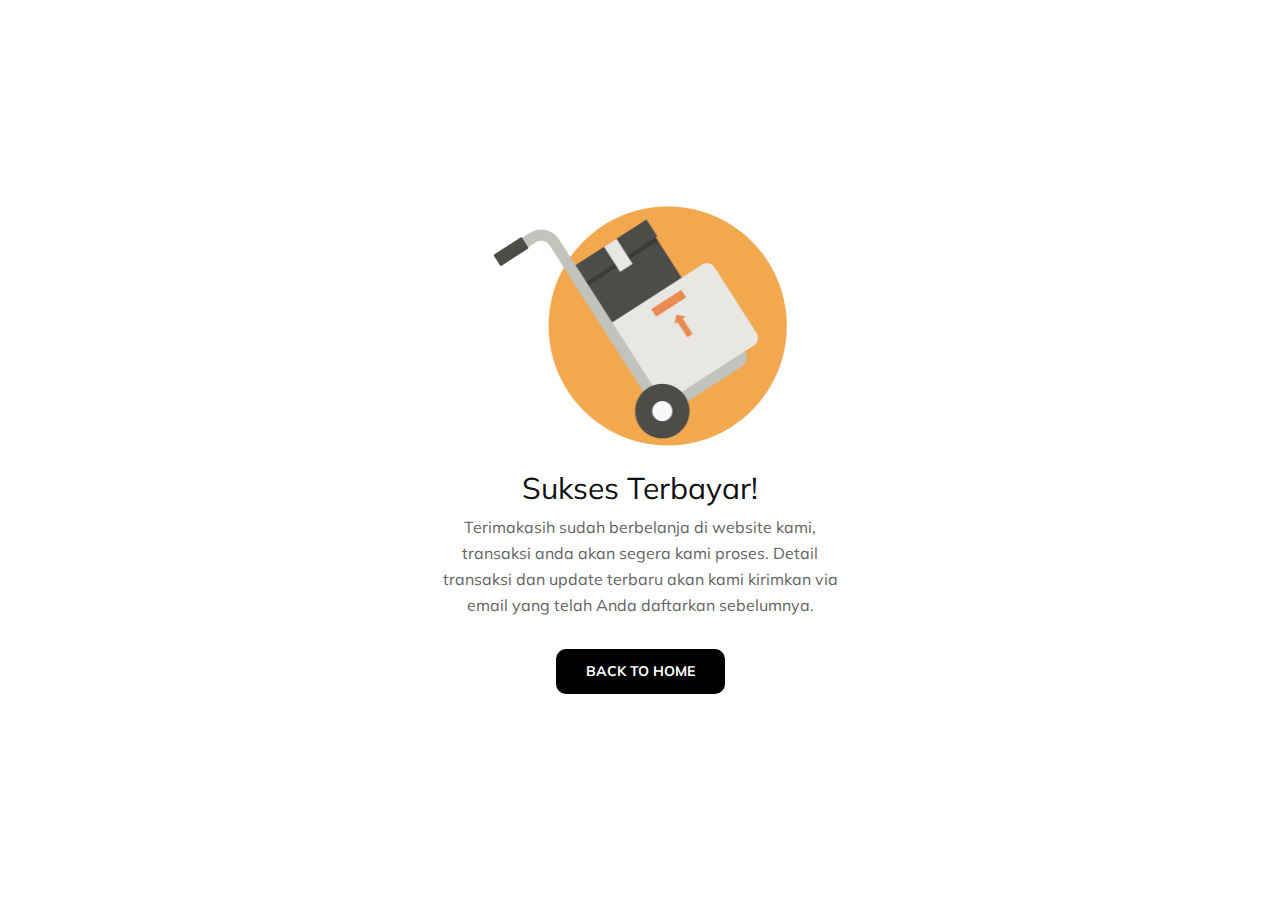
==== commit 8d0fcf0e: "Update success.html" ====
--- a/success.html
+++ b/success.html
@@ -26,10 +26,6 @@
 </head>
 
 <body>
-    <!-- Page Preloder -->
-    <div id="preloder">
-        <div class="loader"></div>
-    </div>
 
     <div class="d-flex success-checkout align-items-center justify-content-center">
         <div class="col col-lg-4 text-center">
@@ -50,4 +46,4 @@
     <script src="js/main.js"></script>
 </body>
 
-</html>+</html>
